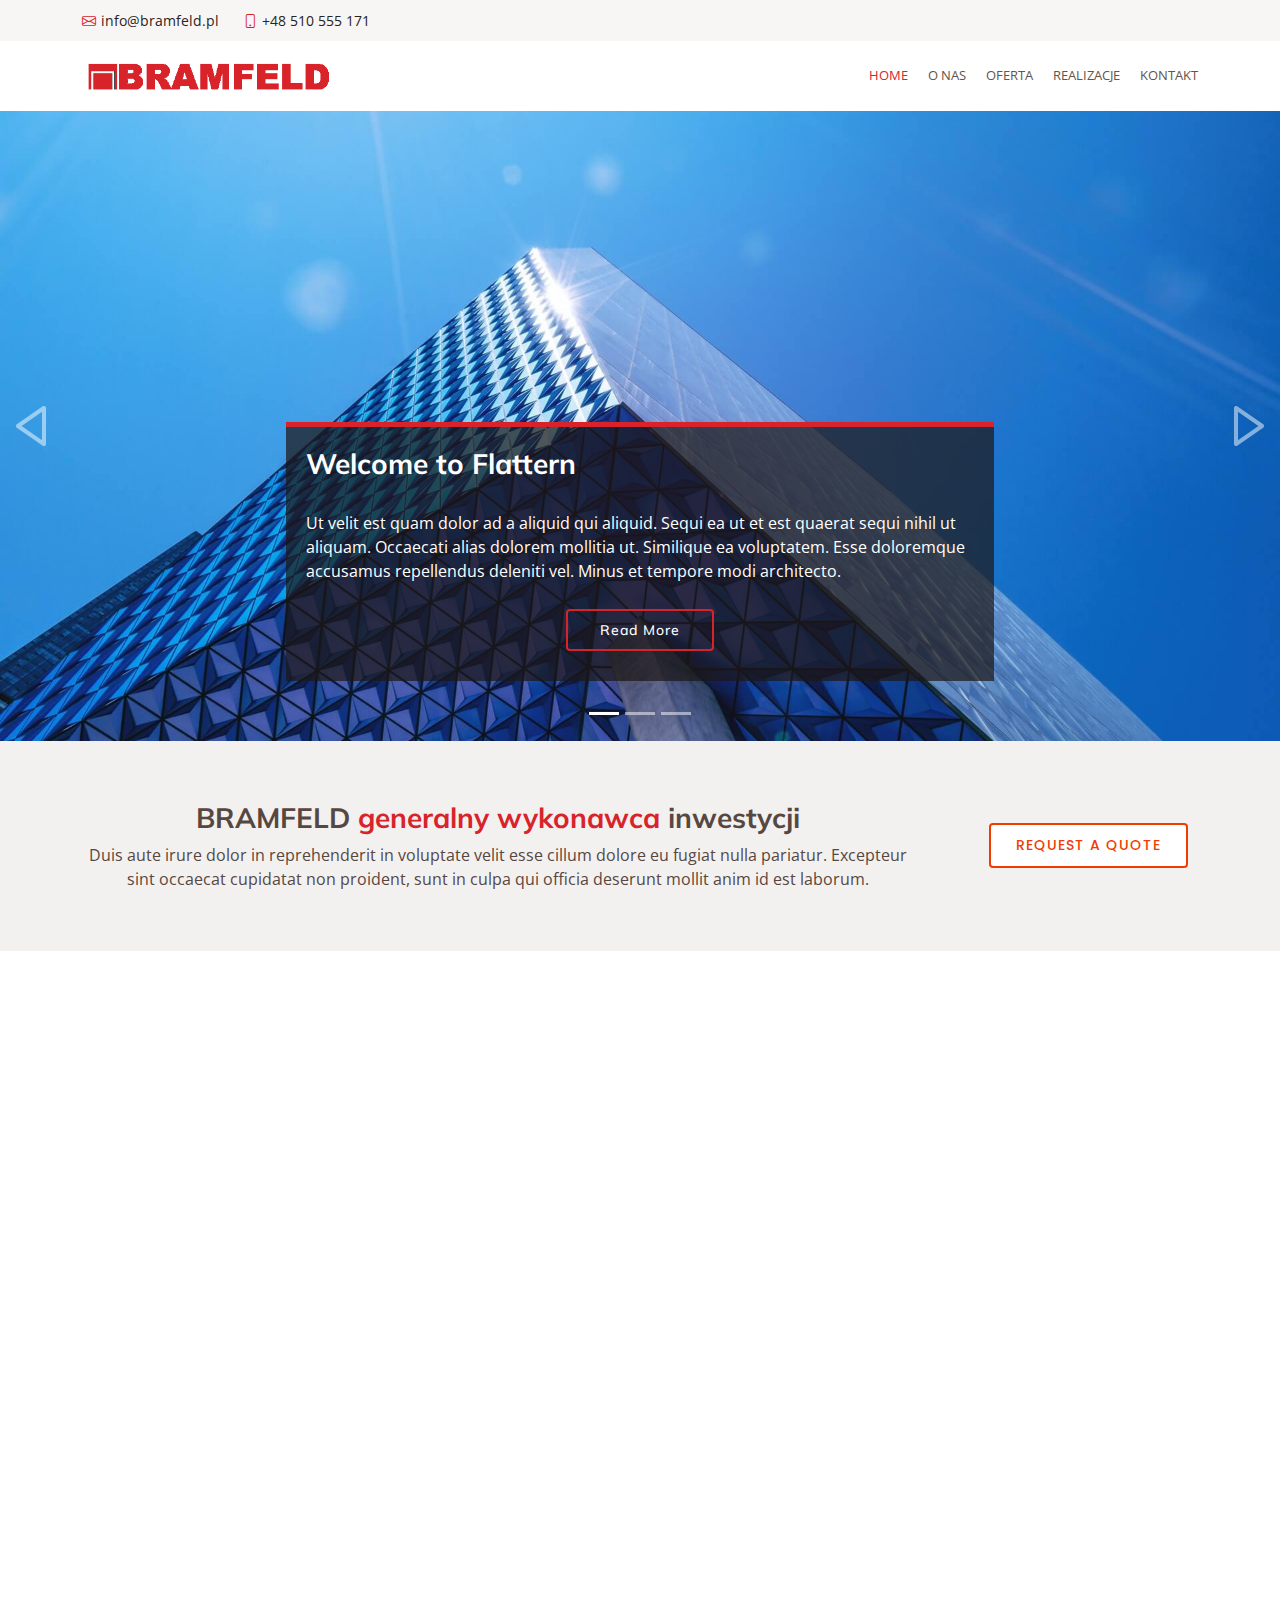
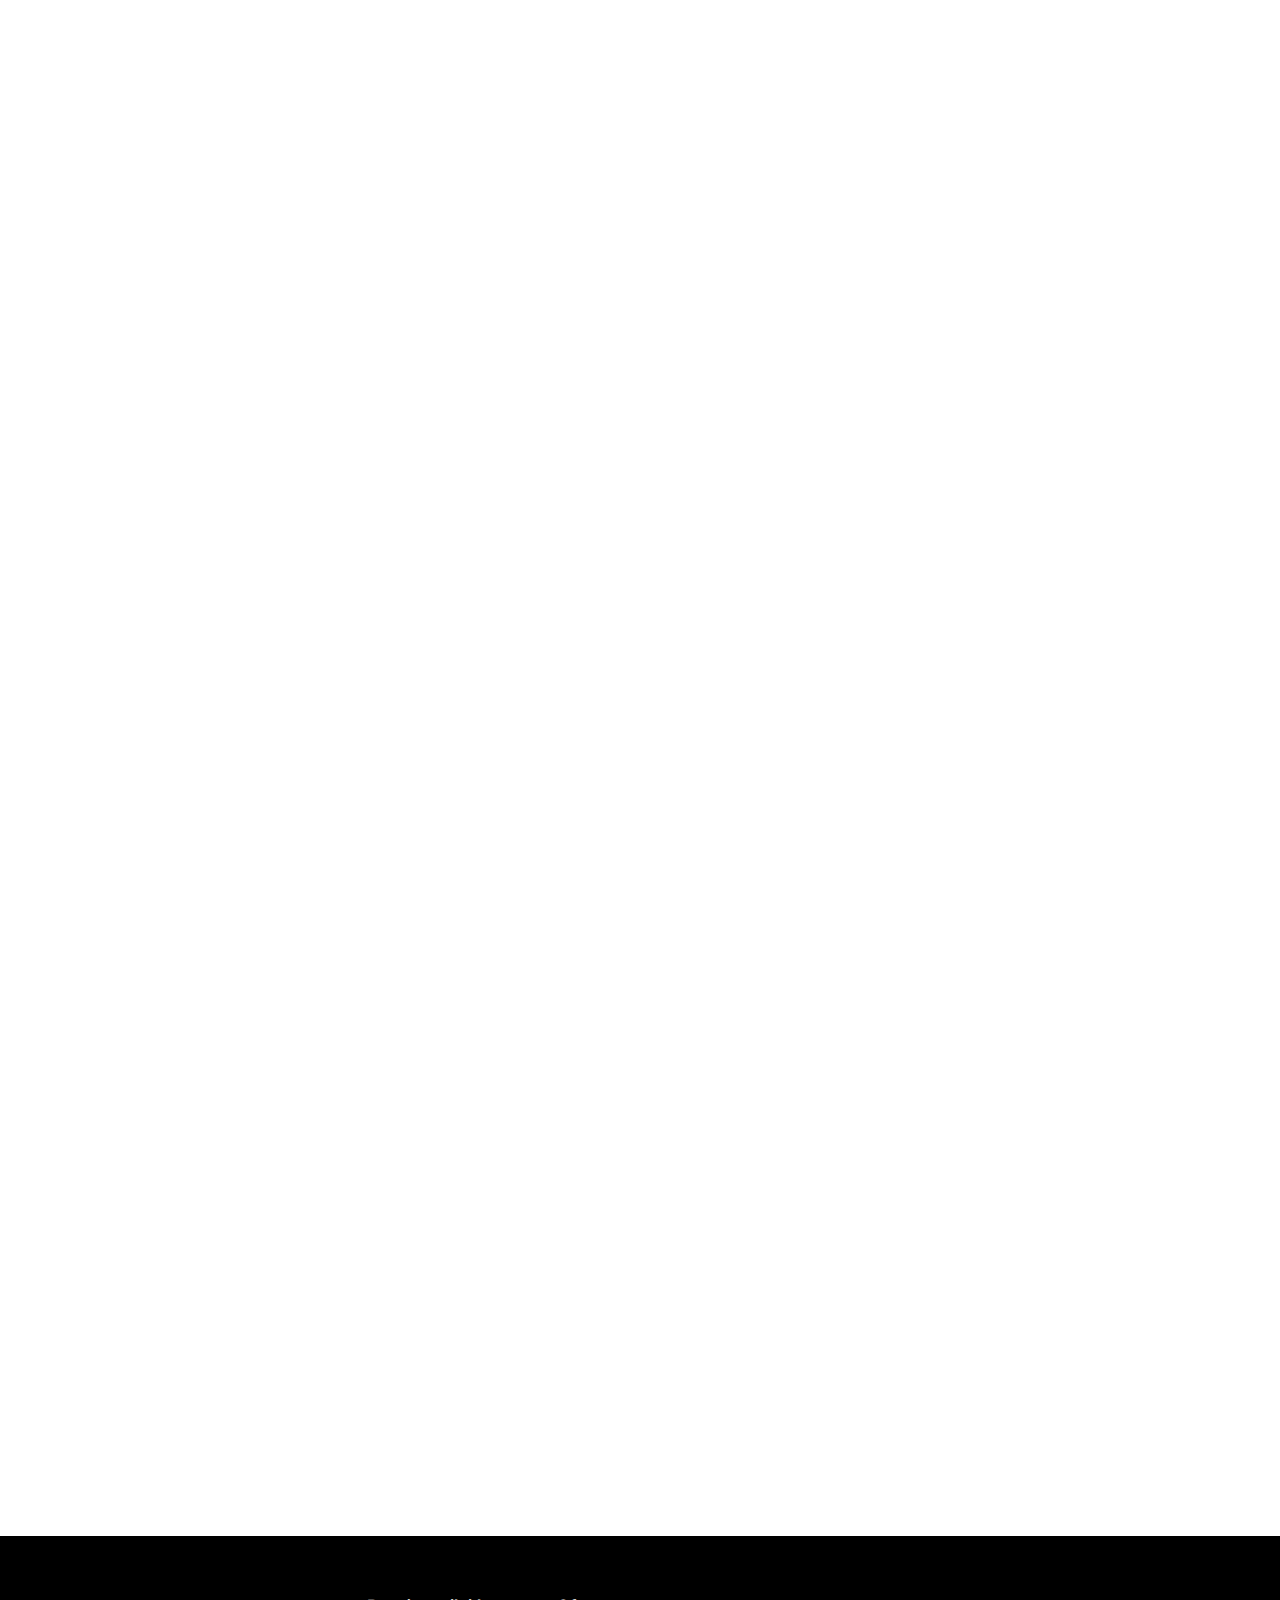
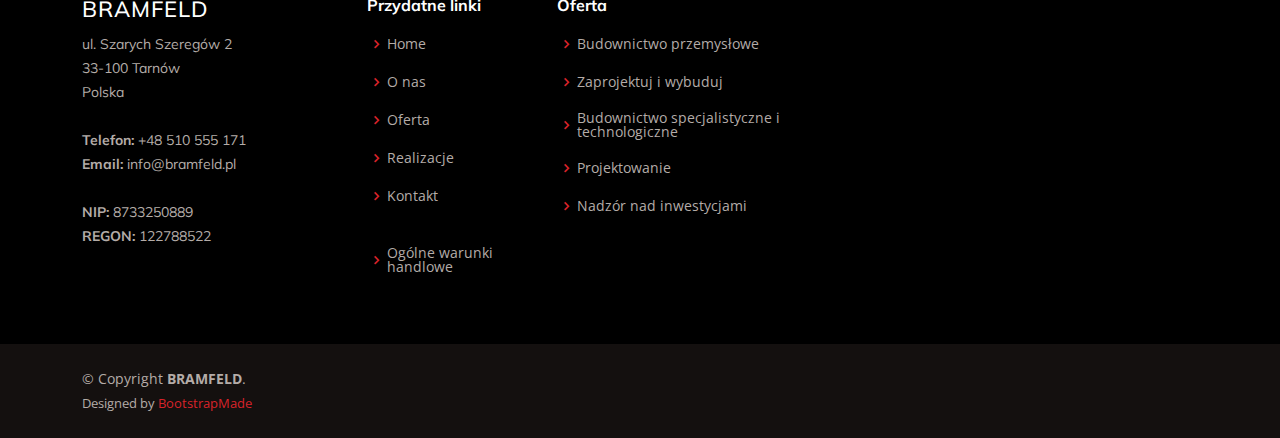
==== index.html @ d283fd49 "zmiana kon of onas" ====
<!DOCTYPE html>
<html lang="en">

<head>
  <meta charset="utf-8">
  <meta content="width=device-width, initial-scale=1.0" name="viewport">

  <title>BRAMFELD - Generalny wykonawca inwestycji</title>
  <meta content="" name="description">
  <meta content="" name="keywords">

  <!-- Favicons -->
  <link href="assets/img/favicon.png" rel="icon">
  <link href="assets/img/apple-touch-icon.png" rel="apple-touch-icon">

  <!-- Google Fonts -->
  <link href="https://fonts.googleapis.com/css?family=Open+Sans:300,300i,400,400i,600,600i,700,700i|Muli:300,300i,400,400i,500,500i,600,600i,700,700i|Poppins:300,300i,400,400i,500,500i,600,600i,700,700i" rel="stylesheet">

  <!-- Vendor CSS Files -->
  <link href="assets/vendor/animate.css/animate.min.css" rel="stylesheet">
  <link href="assets/vendor/aos/aos.css" rel="stylesheet">
  <link href="assets/vendor/bootstrap/css/bootstrap.min.css" rel="stylesheet">
  <link href="assets/vendor/bootstrap-icons/bootstrap-icons.css" rel="stylesheet">
  <link href="assets/vendor/boxicons/css/boxicons.min.css" rel="stylesheet">
  <link href="assets/vendor/glightbox/css/glightbox.min.css" rel="stylesheet">
  <link href="assets/vendor/swiper/swiper-bundle.min.css" rel="stylesheet">

  <!-- Template Main CSS File -->
  <link href="assets/css/style.css" rel="stylesheet">

  <!-- =======================================================
  * Template Name: Flattern - v4.7.0
  * Template URL: https://bootstrapmade.com/flattern-multipurpose-bootstrap-template/
  * Author: BootstrapMade.com
  * License: https://bootstrapmade.com/license/
  ======================================================== -->
</head>

<body>

  <!-- ======= Top Bar ======= -->
  <section id="topbar" class="d-flex align-items-center">
    <div class="container d-flex justify-content-center justify-content-md-between">
      <div class="contact-info d-flex align-items-center">
        <i class="bi bi-envelope d-flex align-items-center"><a href="mailto:info@bramfeld.pl">info@bramfeld.pl</a></i>
        <i class="bi bi-phone d-flex align-items-center ms-4"><span>+48 510 555 171</span></i>
      </div>
      <!--<div class="social-links d-none d-md-flex align-items-center">
        <a href="#" class="twitter"><i class="bi bi-twitter"></i></a>
        <a href="#" class="facebook"><i class="bi bi-facebook"></i></a>
        <a href="#" class="instagram"><i class="bi bi-instagram"></i></a>
        <a href="#" class="linkedin"><i class="bi bi-linkedin"></i></i></a>
      </div>-->
    </div>
  </section>

  <!-- ======= Header ======= -->
  <header id="header" class="d-flex align-items-center">
    <div class="container d-flex justify-content-between">

      <div class="logo">
        <!--<h1 class="text-light"><a href="index.html">Bramfeld</a></h1>-->
        <!-- Uncomment below if you prefer to use an image logo -->
        <a href="index.html"><img src="assets/img/bramfeld_logo_red.png" alt="" class="img-fluid"></a>
      </div>
      
<!--Start navbar-->
      <nav id="navbar" class="navbar">
        <ul>
          <li><a class="active" href="index.html">Home</a></li>
          <li><a href="about.html">O nas</a></li>
          <li><a href="services.html">Oferta</a></li>
          <li><a href="portfolio.html">Realizacje</a></li>
          <li><a href="contact.html">Kontakt</a></li>
        </ul>
        <i class="bi bi-list mobile-nav-toggle"></i>
      </nav><!-- .navbar -->

    </div>
  </header><!-- End Header -->

  <!-- ======= Hero Section ======= -->
  <section id="hero">
    <div id="heroCarousel" data-bs-interval="5000" class="carousel slide carousel-fade" data-bs-ride="carousel">

      <div class="carousel-inner" role="listbox">

        <!-- Slide 1 -->
        <div class="carousel-item active" style="background-image: url(assets/img/slide/slide-1.jpg);">
          <div class="carousel-container">
            <div class="carousel-content animate__animated animate__fadeInUp">
              <h2>Welcome to <span>Flattern</span></h2>
              <p>Ut velit est quam dolor ad a aliquid qui aliquid. Sequi ea ut et est quaerat sequi nihil ut aliquam. Occaecati alias dolorem mollitia ut. Similique ea voluptatem. Esse doloremque accusamus repellendus deleniti vel. Minus et tempore modi architecto.</p>
              <div class="text-center"><a href="" class="btn-get-started">Read More</a></div>
            </div>
          </div>
        </div>

        <!-- Slide 2 -->
        <div class="carousel-item" style="background-image: url(assets/img/slide/slide-2.jpg);">
          <div class="carousel-container">
            <div class="carousel-content animate__animated animate__fadeInUp">
              <h2>Lorem Ipsum Dolor</h2>
              <p>Ut velit est quam dolor ad a aliquid qui aliquid. Sequi ea ut et est quaerat sequi nihil ut aliquam. Occaecati alias dolorem mollitia ut. Similique ea voluptatem. Esse doloremque accusamus repellendus deleniti vel. Minus et tempore modi architecto.</p>
              <div class="text-center"><a href="" class="btn-get-started">Read More</a></div>
            </div>
          </div>
        </div>

        <!-- Slide 3 -->
        <div class="carousel-item" style="background-image: url(assets/img/slide/slide-3.jpg);">
          <div class="carousel-container">
            <div class="carousel-content animate__animated animate__fadeInUp">
              <h2>Sequi ea ut et est quaerat</h2>
              <p>Ut velit est quam dolor ad a aliquid qui aliquid. Sequi ea ut et est quaerat sequi nihil ut aliquam. Occaecati alias dolorem mollitia ut. Similique ea voluptatem. Esse doloremque accusamus repellendus deleniti vel. Minus et tempore modi architecto.</p>
              <div class="text-center"><a href="" class="btn-get-started">Read More</a></div>
            </div>
          </div>
        </div>

      </div>

      <a class="carousel-control-prev" href="#heroCarousel" role="button" data-bs-slide="prev">
        <span class="carousel-control-prev-icon bx bx-left-arrow" aria-hidden="true"></span>
      </a>

      <a class="carousel-control-next" href="#heroCarousel" role="button" data-bs-slide="next">
        <span class="carousel-control-next-icon bx bx-right-arrow" aria-hidden="true"></span>
      </a>

      <ol class="carousel-indicators" id="hero-carousel-indicators"></ol>

    </div>
  </section><!-- End Hero -->

  <main id="main">

    <!-- ======= Cta Section ======= -->
    <section id="cta" class="cta">
      <div class="container">

        <div class="row">
          <div class="col-lg-9 text-center text-lg-left">
            <h3>BRAMFELD <span>generalny wykonawca</span> inwestycji</h3>
            <p> Duis aute irure dolor in reprehenderit in voluptate velit esse cillum dolore eu fugiat nulla pariatur. Excepteur sint occaecat cupidatat non proident, sunt in culpa qui officia deserunt mollit anim id est laborum.</p>
          </div>
          <div class="col-lg-3 cta-btn-container text-center">
            <a class="cta-btn align-middle" href="#">Request a quote</a>
          </div>
        </div>

      </div>
    </section><!-- End Cta Section -->

    <!-- ======= Services Section ======= -->
    <section id="services" class="services">
      <div class="container">

        <div class="row">
          <div class="col-lg-4 col-md-6">
            <div class="icon-box" data-aos="fade-up">
              <div class="icon"><i class="bi bi-briefcase"></i></div>
              <h4 class="title"><a href="">Budownictwo przemysłowe</a></h4>
              <p class="description">Voluptatum deleniti atque corrupti quos dolores et quas molestias excepturi sint occaecati cupiditate non provident</p>
            </div>
          </div>
          <div class="col-lg-4 col-md-6">
            <div class="icon-box" data-aos="fade-up" data-aos-delay="100">
              <div class="icon"><i class="bi bi-card-checklist"></i></div>
              <h4 class="title"><a href="">Zaprojektuj i wybuduj</a></h4>
              <p class="description">Minim veniam, quis nostrud exercitation ullamco laboris nisi ut aliquip ex ea commodo consequat tarad limino ata</p>
            </div>
          </div>
          <div class="col-lg-4 col-md-6">
            <div class="icon-box" data-aos="fade-up" data-aos-delay="200">
              <div class="icon"><i class="bi bi-bar-chart"></i></div>
              <h4 class="title"><a href="">Budownictwo specjalistyczne</a></h4>
              <p class="description">Duis aute irure dolor in reprehenderit in voluptate velit esse cillum dolore eu fugiat nulla pariatur</p>
            </div>
          </div>
          <div class="col-lg-4 col-md-6">
            <div class="icon-box" data-aos="fade-up" data-aos-delay="200">
              <div class="icon"><i class="bi bi-binoculars"></i></div>
              <h4 class="title"><a href=""></a>Budownicto technologiczne</h4>
              <p class="description">Excepteur sint occaecat cupidatat non proident, sunt in culpa qui officia deserunt mollit anim id est laborum</p>
            </div>
          </div>
          <div class="col-lg-4 col-md-6">
            <div class="icon-box" data-aos="fade-up" data-aos-delay="300">
              <div class="icon"><i class="bi bi-brightness-high"></i></div>
              <h4 class="title"><a href="">Nadzór nad inwestycjami</a></h4>
              <p class="description">At vero eos et accusamus et iusto odio dignissimos ducimus qui blanditiis praesentium voluptatum deleniti atque</p>
            </div>
          </div>
          <div class="col-lg-4 col-md-6">
            <div class="icon-box" data-aos="fade-up" data-aos-delay="400">
              <div class="icon"><i class="bi bi-calendar4-week"></i></div>
              <h4 class="title"><a href="">Projektowanie</a></h4>
              <p class="description">Et harum quidem rerum facilis est et expedita distinctio. Nam libero tempore, cum soluta nobis est eligendi</p>
            </div>
          </div>
        </div>

      </div>
    </section><!-- End Services Section -->

    <!-- ======= Portfolio Section ======= -->
    <section id="portfolio" class="portfolio">
      <div class="container">

        <div class="row" data-aos="fade-up">
          <div class="col-lg-12 d-flex justify-content-center">
            <ul id="portfolio-flters">
              <li data-filter="*" class="filter-active">All</li>
              <li data-filter=".filter-app">App</li>
              <li data-filter=".filter-card">Card</li>
              <li data-filter=".filter-web">Web</li>
            </ul>
          </div>
        </div>

        <div class="row portfolio-container" data-aos="fade-up">

          <div class="col-lg-4 col-md-6 portfolio-item filter-app">
            <img src="assets/img/portfolio/portfolio-1.jpg" class="img-fluid" alt="">
            <div class="portfolio-info">
              <h4>App 1</h4>
              <p>App</p>
              <a href="assets/img/portfolio/portfolio-1.jpg" data-gallery="portfolioGallery" class="portfolio-lightbox preview-link" title="App 1"><i class="bx bx-plus"></i></a>
              <a href="portfolio-details.html" class="details-link" title="More Details"><i class="bx bx-link"></i></a>
            </div>
          </div>

          <div class="col-lg-4 col-md-6 portfolio-item filter-web">
            <img src="assets/img/portfolio/portfolio-2.jpg" class="img-fluid" alt="">
            <div class="portfolio-info">
              <h4>Web 3</h4>
              <p>Web</p>
              <a href="assets/img/portfolio/portfolio-2.jpg" data-gallery="portfolioGallery" class="portfolio-lightbox preview-link" title="Web 3"><i class="bx bx-plus"></i></a>
              <a href="portfolio-details.html" class="details-link" title="More Details"><i class="bx bx-link"></i></a>
            </div>
          </div>

          <div class="col-lg-4 col-md-6 portfolio-item filter-app">
            <img src="assets/img/portfolio/portfolio-3.jpg" class="img-fluid" alt="">
            <div class="portfolio-info">
              <h4>App 2</h4>
              <p>App</p>
              <a href="assets/img/portfolio/portfolio-3.jpg" data-gallery="portfolioGallery" class="portfolio-lightbox preview-link" title="App 2"><i class="bx bx-plus"></i></a>
              <a href="portfolio-details.html" class="details-link" title="More Details"><i class="bx bx-link"></i></a>
            </div>
          </div>

          <div class="col-lg-4 col-md-6 portfolio-item filter-card">
            <img src="assets/img/portfolio/portfolio-4.jpg" class="img-fluid" alt="">
            <div class="portfolio-info">
              <h4>Card 2</h4>
              <p>Card</p>
              <a href="assets/img/portfolio/portfolio-4.jpg" data-gallery="portfolioGallery" class="portfolio-lightbox preview-link" title="Card 2"><i class="bx bx-plus"></i></a>
              <a href="portfolio-details.html" class="details-link" title="More Details"><i class="bx bx-link"></i></a>
            </div>
          </div>

          <div class="col-lg-4 col-md-6 portfolio-item filter-web">
            <img src="assets/img/portfolio/portfolio-5.jpg" class="img-fluid" alt="">
            <div class="portfolio-info">
              <h4>Web 2</h4>
              <p>Web</p>
              <a href="assets/img/portfolio/portfolio-5.jpg" data-gallery="portfolioGallery" class="portfolio-lightbox preview-link" title="Web 2"><i class="bx bx-plus"></i></a>
              <a href="portfolio-details.html" class="details-link" title="More Details"><i class="bx bx-link"></i></a>
            </div>
          </div>

          <div class="col-lg-4 col-md-6 portfolio-item filter-app">
            <img src="assets/img/portfolio/portfolio-6.jpg" class="img-fluid" alt="">
            <div class="portfolio-info">
              <h4>App 3</h4>
              <p>App</p>
              <a href="assets/img/portfolio/portfolio-6.jpg" data-gallery="portfolioGallery" class="portfolio-lightbox preview-link" title="App 3"><i class="bx bx-plus"></i></a>
              <a href="portfolio-details.html" class="details-link" title="More Details"><i class="bx bx-link"></i></a>
            </div>
          </div>

          <div class="col-lg-4 col-md-6 portfolio-item filter-card">
            <img src="assets/img/portfolio/portfolio-7.jpg" class="img-fluid" alt="">
            <div class="portfolio-info">
              <h4>Card 1</h4>
              <p>Card</p>
              <a href="assets/img/portfolio/portfolio-7.jpg" data-gallery="portfolioGallery" class="portfolio-lightbox preview-link" title="Card 1"><i class="bx bx-plus"></i></a>
              <a href="portfolio-details.html" class="details-link" title="More Details"><i class="bx bx-link"></i></a>
            </div>
          </div>

          <div class="col-lg-4 col-md-6 portfolio-item filter-card">
            <img src="assets/img/portfolio/portfolio-8.jpg" class="img-fluid" alt="">
            <div class="portfolio-info">
              <h4>Card 3</h4>
              <p>Card</p>
              <a href="assets/img/portfolio/portfolio-8.jpg" data-gallery="portfolioGallery" class="portfolio-lightbox preview-link" title="Card 3"><i class="bx bx-plus"></i></a>
              <a href="portfolio-details.html" class="details-link" title="More Details"><i class="bx bx-link"></i></a>
            </div>
          </div>

          <div class="col-lg-4 col-md-6 portfolio-item filter-web">
            <img src="assets/img/portfolio/portfolio-9.jpg" class="img-fluid" alt="">
            <div class="portfolio-info">
              <h4>Web 3</h4>
              <p>Web</p>
              <a href="assets/img/portfolio/portfolio-9.jpg" data-gallery="portfolioGallery" class="portfolio-lightbox preview-link" title="Web 3"><i class="bx bx-plus"></i></a>
              <a href="portfolio-details.html" class="details-link" title="More Details"><i class="bx bx-link"></i></a>
            </div>
          </div>

        </div>

      </div>
    </section><!-- End Portfolio Section -->

    <!-- ======= Our Clients Section ======= -->
    <section id="clients" class="clients">
      <div class="container">

        <div class="section-title" data-aos="fade-up">
          <h2>Nasi <strong>Klienci</strong></h2>
          <p>Zrealizowaliśmy inwestycje dla wielu Klientów. Zdajemy sobie sprawę, że każda branża wymaga indywidualnego spojrzenia na projekt, dlatego nasze doświadczenie przekuwamy w sukces inwestycji.</p>
        </div>

        <div class="row no-gutters clients-wrap clearfix" data-aos="fade-up">

          <div class="col-lg-3 col-md-4 col-xs-6">
            <div class="client-logo">
              <img src="assets/img/clients/client-1.png" class="img-fluid" alt="">
            </div>
          </div>

          <div class="col-lg-3 col-md-4 col-xs-6">
            <div class="client-logo">
              <img src="assets/img/clients/client-2.png" class="img-fluid" alt="">
            </div>
          </div>

          <div class="col-lg-3 col-md-4 col-xs-6">
            <div class="client-logo">
              <img src="assets/img/clients/client-3.png" class="img-fluid" alt="">
            </div>
          </div>

          <div class="col-lg-3 col-md-4 col-xs-6">
            <div class="client-logo">
              <img src="assets/img/clients/client-4.png" class="img-fluid" alt="">
            </div>
          </div>

          <div class="col-lg-3 col-md-4 col-xs-6">
            <div class="client-logo">
              <img src="assets/img/clients/client-5.png" class="img-fluid" alt="">
            </div>
          </div>

          <div class="col-lg-3 col-md-4 col-xs-6">
            <div class="client-logo">
              <img src="assets/img/clients/client-6.png" class="img-fluid" alt="">
            </div>
          </div>

          <div class="col-lg-3 col-md-4 col-xs-6">
            <div class="client-logo">
              <img src="assets/img/clients/client-7.png" class="img-fluid" alt="">
            </div>
          </div>

          <div class="col-lg-3 col-md-4 col-xs-6">
            <div class="client-logo">
              <img src="assets/img/clients/client-8.png" class="img-fluid" alt="">
            </div>
          </div>

        </div>

      </div>
    </section><!-- End Our Clients Section -->

  </main><!-- End #main -->

  <!-- ======= Footer ======= -->
  <footer id="footer">

    <div class="footer-top">
      <div class="container">
        <div class="row">

          <div class="col-lg-3 col-md-6 footer-contact">
            <h3>Bramfeld</h3>
            <p>
              ul. Szarych Szeregów 2 <br>
              33-100 Tarnów<br>
              Polska <br><br>
              <strong>Telefon:</strong> +48 510 555 171<br>
              <strong>Email:</strong> info@bramfeld.pl<br>
              <br>
              <strong>NIP:</strong> 8733250889<br>
              <strong>REGON:</strong> 122788522<br>
            </p>
          </div>

          <div class="col-lg-2 col-md-6 footer-links">
            <h4>Przydatne linki</h4>
            <ul>
              <li><i class="bx bx-chevron-right"></i> <a href="#">Home</a></li>
              <li><i class="bx bx-chevron-right"></i> <a href="#">O nas</a></li>
              <li><i class="bx bx-chevron-right"></i> <a href="#">Oferta</a></li>
              <li><i class="bx bx-chevron-right"></i> <a href="#">Realizacje</a></li>
              <li><i class="bx bx-chevron-right"></i> <a href="#">Kontakt</a></li>
              <br>
              <li><i class="bx bx-chevron-right"></i> <a href="#">Ogólne warunki handlowe</a></li>
            </ul>
          </div>

          <div class="col-lg-3 col-md-6 footer-links">
            <h4>Oferta</h4>
            <ul>
              <li><i class="bx bx-chevron-right"></i> <a href="#">Budownictwo przemysłowe</a></li>
              <li><i class="bx bx-chevron-right"></i> <a href="#">Zaprojektuj i wybuduj</a></li>
              <li><i class="bx bx-chevron-right"></i> <a href="#">Budownictwo specjalistyczne i technologiczne</a></li>
              <li><i class="bx bx-chevron-right"></i> <a href="#">Projektowanie</a></li>
              <li><i class="bx bx-chevron-right"></i> <a href="#">Nadzór nad inwestycjami</a></li>
            </ul>
          </div>

          <!--<div class="col-lg-4 col-md-6 footer-newsletter">
            <h4>Join Our Newsletter</h4>
            <p>Tamen quem nulla quae legam multos aute sint culpa legam noster magna</p>
            <form action="" method="post">
              <input type="email" name="email"><input type="submit" value="Subscribe">
            </form>
          </div>-->

        </div>
      </div>
    </div>

    <div class="container d-md-flex py-4">

      <div class="me-md-auto text-center text-md-start">
        <div class="copyright">
          &copy; Copyright <strong><span>BRAMFELD</span></strong>.</div>
        <div class="credits">
          <!-- All the links in the footer should remain intact. -->
          <!-- You can delete the links only if you purchased the pro version. -->
          <!-- Licensing information: https://bootstrapmade.com/license/ -->
          <!-- Purchase the pro version with working PHP/AJAX contact form: https://bootstrapmade.com/flattern-multipurpose-bootstrap-template/ -->
          Designed by <a href="https://bootstrapmade.com/">BootstrapMade</a>
        </div>
      </div>
      <!--<div class="social-links text-center text-md-right pt-3 pt-md-0">
        <a href="#" class="twitter"><i class="bx bxl-twitter"></i></a>
        <a href="#" class="facebook"><i class="bx bxl-facebook"></i></a>
        <a href="#" class="instagram"><i class="bx bxl-instagram"></i></a>
        <a href="#" class="google-plus"><i class="bx bxl-skype"></i></a>
        <a href="#" class="linkedin"><i class="bx bxl-linkedin"></i></a>
      </div>-->
    </div>
  </footer><!-- End Footer -->

  <a href="#" class="back-to-top d-flex align-items-center justify-content-center"><i class="bi bi-arrow-up-short"></i></a>

  <!-- Vendor JS Files -->
  <script src="assets/vendor/aos/aos.js"></script>
  <script src="assets/vendor/bootstrap/js/bootstrap.bundle.min.js"></script>
  <script src="assets/vendor/glightbox/js/glightbox.min.js"></script>
  <script src="assets/vendor/isotope-layout/isotope.pkgd.min.js"></script>
  <script src="assets/vendor/swiper/swiper-bundle.min.js"></script>
  <script src="assets/vendor/waypoints/noframework.waypoints.js"></script>
  <script src="assets/vendor/php-email-form/validate.js"></script>

  <!-- Template Main JS File -->
  <script src="assets/js/main.js"></script>

</body>

</html>
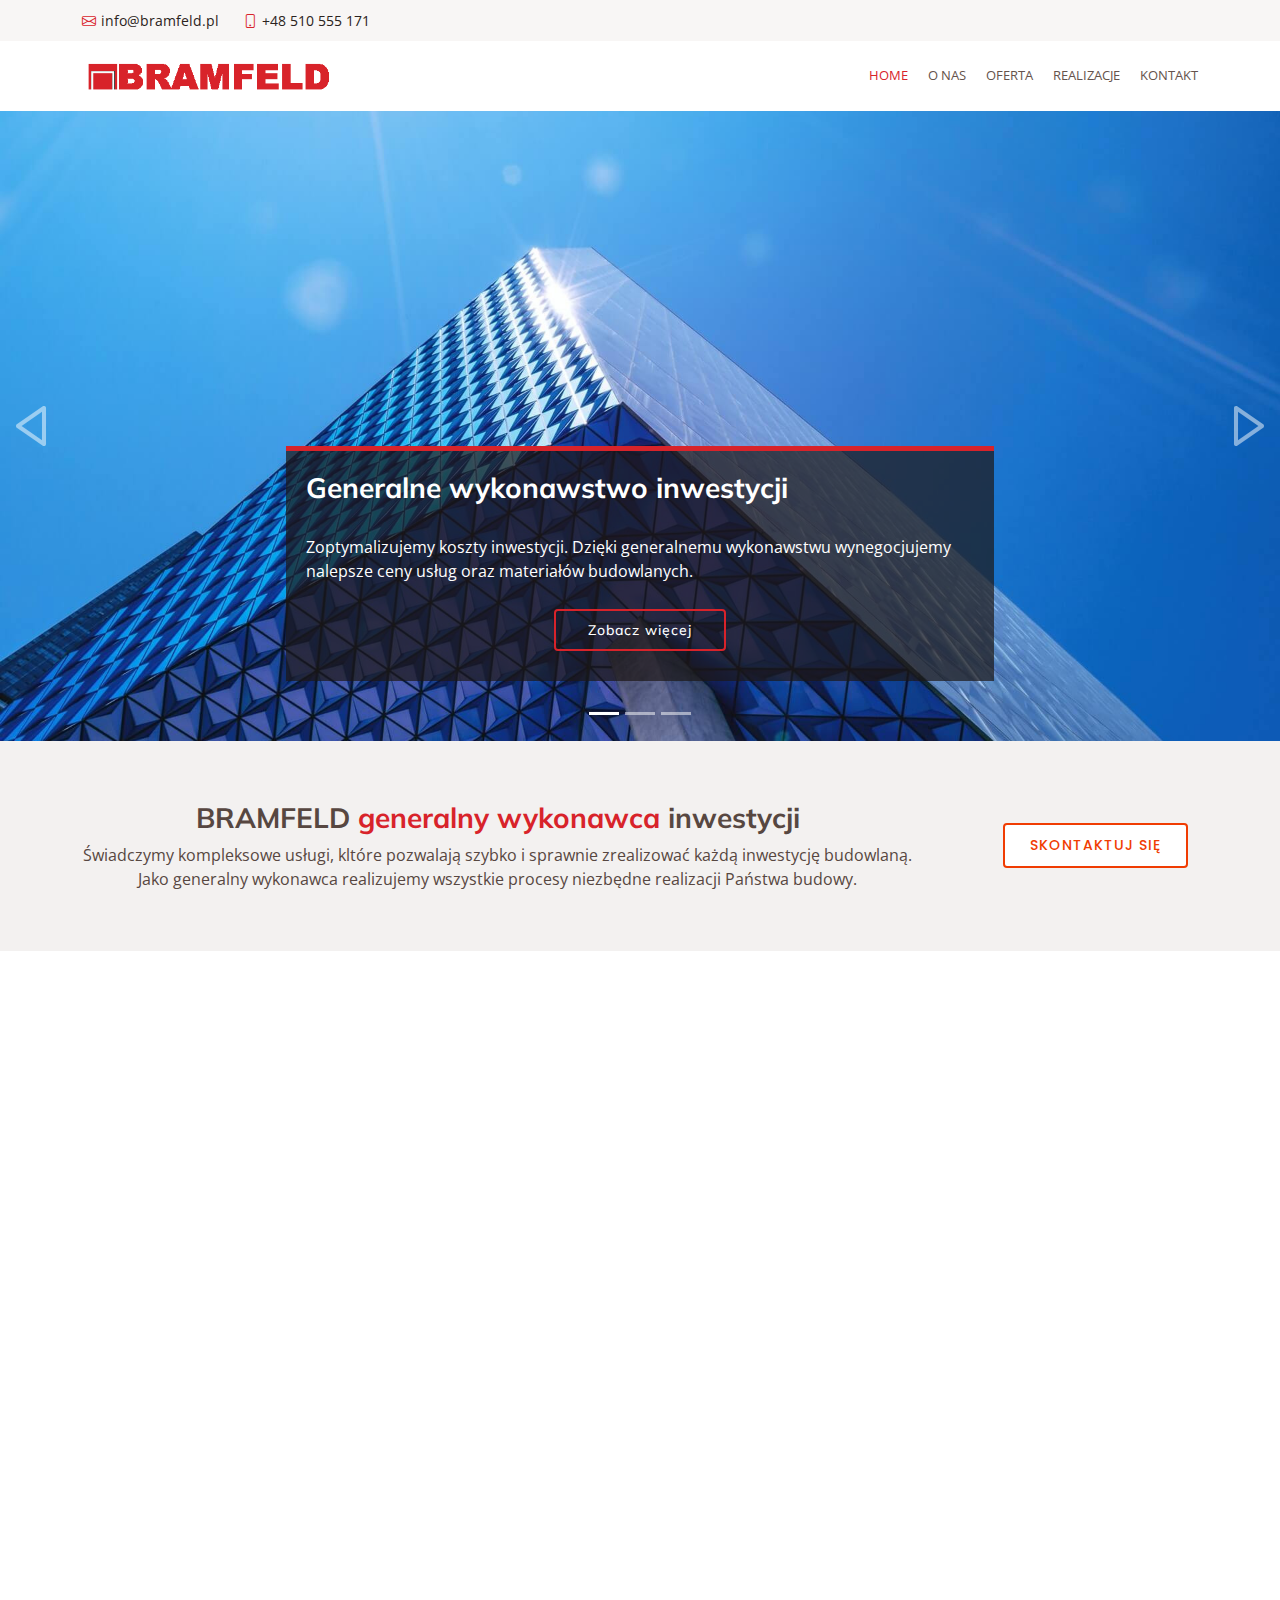
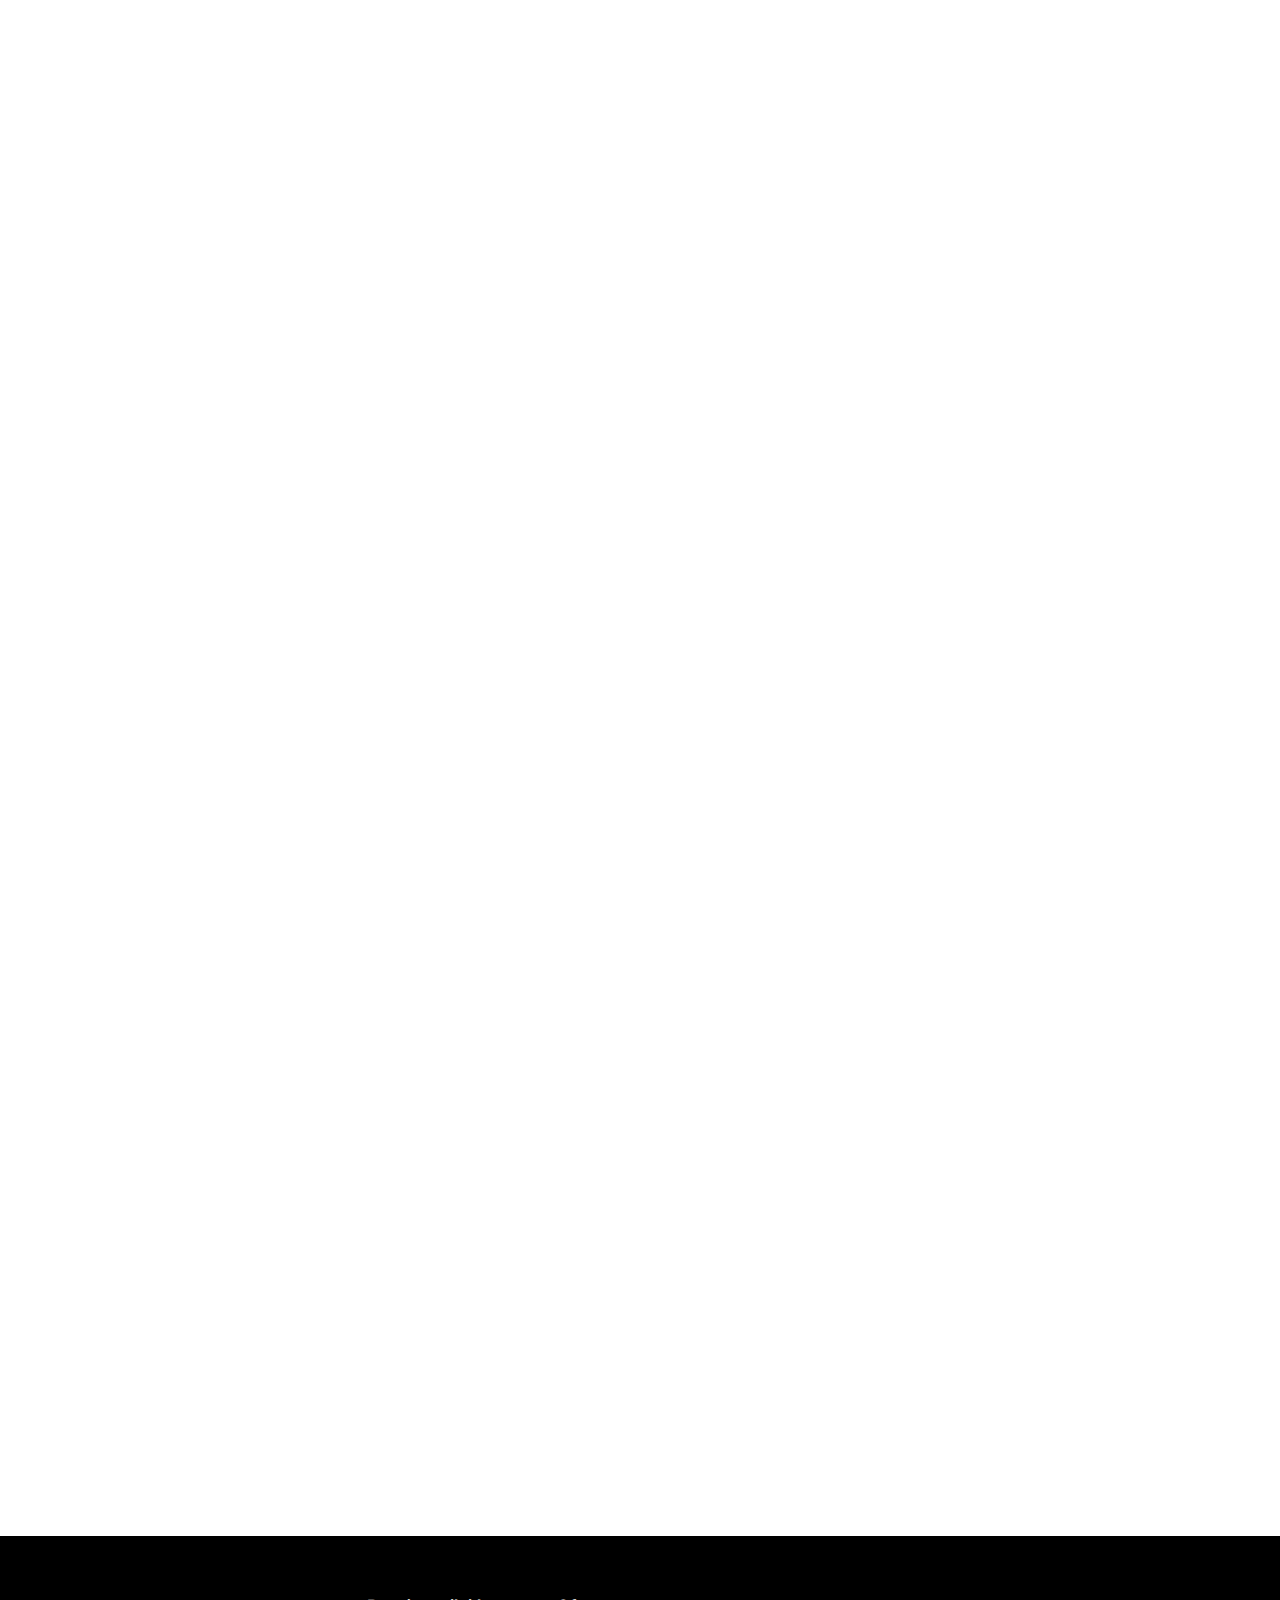
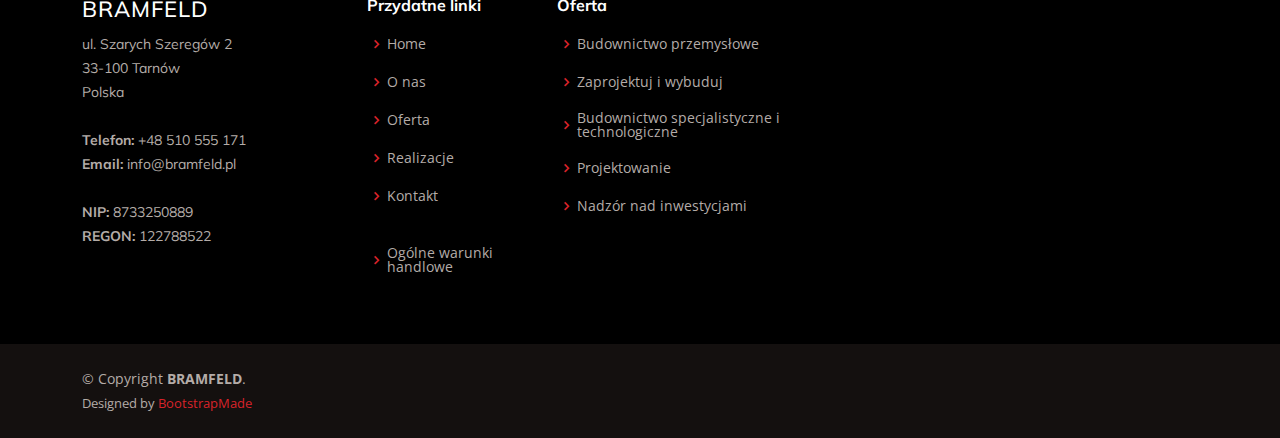
==== commit 7dbf0f89: "PoprawaIndexOfertaAbout" ====
--- a/index.html
+++ b/index.html
@@ -89,9 +89,9 @@
         <div class="carousel-item active" style="background-image: url(assets/img/slide/slide-1.jpg);">
           <div class="carousel-container">
             <div class="carousel-content animate__animated animate__fadeInUp">
-              <h2>Welcome to <span>Flattern</span></h2>
-              <p>Ut velit est quam dolor ad a aliquid qui aliquid. Sequi ea ut et est quaerat sequi nihil ut aliquam. Occaecati alias dolorem mollitia ut. Similique ea voluptatem. Esse doloremque accusamus repellendus deleniti vel. Minus et tempore modi architecto.</p>
-              <div class="text-center"><a href="" class="btn-get-started">Read More</a></div>
+              <h2>Generalne <span>wykonawstwo inwestycji</span></h2>
+              <p>Zoptymalizujemy koszty inwestycji. Dzięki generalnemu wykonawstwu wynegocjujemy nalepsze ceny usług oraz materiałów budowlanych.</p>
+              <div class="text-center"><a href="" class="btn-get-started">Zobacz więcej</a></div>
             </div>
           </div>
         </div>
@@ -100,9 +100,10 @@
         <div class="carousel-item" style="background-image: url(assets/img/slide/slide-2.jpg);">
           <div class="carousel-container">
             <div class="carousel-content animate__animated animate__fadeInUp">
-              <h2>Lorem Ipsum Dolor</h2>
-              <p>Ut velit est quam dolor ad a aliquid qui aliquid. Sequi ea ut et est quaerat sequi nihil ut aliquam. Occaecati alias dolorem mollitia ut. Similique ea voluptatem. Esse doloremque accusamus repellendus deleniti vel. Minus et tempore modi architecto.</p>
-              <div class="text-center"><a href="" class="btn-get-started">Read More</a></div>
+              <h2>Od projektu po realizację</h2>
+              <p>Jako generalny wykonawca obsługujemy budownictwo przemysłowe i kubaturowe. Naszą specjalnością jest projektowanie i budowa hal przemysłowych, budowa magazynów, budowa zakładów produkcyjnych i obiektów biurowych na potrzeby
+                przedsiębiorstw działających w różnych sektorach gospodarczych.</p>
+              <div class="text-center"><a href="" class="btn-get-started">Zobacz więcej</a></div>
             </div>
           </div>
         </div>
@@ -111,9 +112,9 @@
         <div class="carousel-item" style="background-image: url(assets/img/slide/slide-3.jpg);">
           <div class="carousel-container">
             <div class="carousel-content animate__animated animate__fadeInUp">
-              <h2>Sequi ea ut et est quaerat</h2>
-              <p>Ut velit est quam dolor ad a aliquid qui aliquid. Sequi ea ut et est quaerat sequi nihil ut aliquam. Occaecati alias dolorem mollitia ut. Similique ea voluptatem. Esse doloremque accusamus repellendus deleniti vel. Minus et tempore modi architecto.</p>
-              <div class="text-center"><a href="" class="btn-get-started">Read More</a></div>
+              <h2>Przygotujemy dla Ciebie indywidualną ofertę</h2>
+              <p>Zajmiemy się znalezieniem odpowiedniego projektu oraz wykonawcy. Nasi specjaliści przygotują ofertę dopasowaną do Twoich potrzeb. </p>
+              <div class="text-center"><a href="" class="btn-get-started">Zobacz więcej</a></div>
             </div>
           </div>
         </div>
@@ -142,10 +143,10 @@
         <div class="row">
           <div class="col-lg-9 text-center text-lg-left">
             <h3>BRAMFELD <span>generalny wykonawca</span> inwestycji</h3>
-            <p> Duis aute irure dolor in reprehenderit in voluptate velit esse cillum dolore eu fugiat nulla pariatur. Excepteur sint occaecat cupidatat non proident, sunt in culpa qui officia deserunt mollit anim id est laborum.</p>
+            <p> Świadczymy kompleksowe usługi, kltóre pozwalają szybko i sprawnie zrealizować każdą inwestycję budowlaną. Jako generalny wykonawca realizujemy wszystkie procesy niezbędne realizacji Państwa budowy.</p>
           </div>
           <div class="col-lg-3 cta-btn-container text-center">
-            <a class="cta-btn align-middle" href="#">Request a quote</a>
+            <a class="cta-btn align-middle" href="#">Skontaktuj się</a>
           </div>
         </div>
 
@@ -161,42 +162,43 @@
             <div class="icon-box" data-aos="fade-up">
               <div class="icon"><i class="bi bi-briefcase"></i></div>
               <h4 class="title"><a href="">Budownictwo przemysłowe</a></h4>
-              <p class="description">Voluptatum deleniti atque corrupti quos dolores et quas molestias excepturi sint occaecati cupiditate non provident</p>
+              <p class="description">Budownicto przemysłowe to przede wszystkim budowa obiektów produkcyjnych  i magazynowych, które wyposażamy w innowacyjne technologie produkcji oraz składowania.</p>
             </div>
           </div>
           <div class="col-lg-4 col-md-6">
             <div class="icon-box" data-aos="fade-up" data-aos-delay="100">
               <div class="icon"><i class="bi bi-card-checklist"></i></div>
               <h4 class="title"><a href="">Zaprojektuj i wybuduj</a></h4>
-              <p class="description">Minim veniam, quis nostrud exercitation ullamco laboris nisi ut aliquip ex ea commodo consequat tarad limino ata</p>
+              <p class="description">Zapewniamy kompleksową realizację inwestycji – począwszy od projektu poprzez uzyskanie stosownych pozwoleń, aż po budowę, wykończenie i wykonanie niezbędnych instalacji.</p>
             </div>
           </div>
           <div class="col-lg-4 col-md-6">
             <div class="icon-box" data-aos="fade-up" data-aos-delay="200">
               <div class="icon"><i class="bi bi-bar-chart"></i></div>
               <h4 class="title"><a href="">Budownictwo specjalistyczne</a></h4>
-              <p class="description">Duis aute irure dolor in reprehenderit in voluptate velit esse cillum dolore eu fugiat nulla pariatur</p>
+              <p class="description">Pomożemy w wyposażeniu realizowanych inwestycji w specjalistyczne instalacje technologiczne, linie produkcyjne oraz właściwe zabezpieczenia obiektów.</p>
             </div>
           </div>
           <div class="col-lg-4 col-md-6">
             <div class="icon-box" data-aos="fade-up" data-aos-delay="200">
               <div class="icon"><i class="bi bi-binoculars"></i></div>
               <h4 class="title"><a href=""></a>Budownicto technologiczne</h4>
-              <p class="description">Excepteur sint occaecat cupidatat non proident, sunt in culpa qui officia deserunt mollit anim id est laborum</p>
+              <p class="description">Dobierzemy odpowiednie wyposażenie dla realizowanych inwestycji, tak aby mogła realizowac założone cele produkcyjne i technologiczne.</p>
             </div>
           </div>
           <div class="col-lg-4 col-md-6">
             <div class="icon-box" data-aos="fade-up" data-aos-delay="300">
               <div class="icon"><i class="bi bi-brightness-high"></i></div>
               <h4 class="title"><a href="">Nadzór nad inwestycjami</a></h4>
-              <p class="description">At vero eos et accusamus et iusto odio dignissimos ducimus qui blanditiis praesentium voluptatum deleniti atque</p>
+              <p class="description">Nadzór inwestorski obejmuje najważniejsze elementy procesu budowlanego. Wymaga koordynacji specjalistów różnych branż.</p>
             </div>
           </div>
           <div class="col-lg-4 col-md-6">
             <div class="icon-box" data-aos="fade-up" data-aos-delay="400">
               <div class="icon"><i class="bi bi-calendar4-week"></i></div>
               <h4 class="title"><a href="">Projektowanie</a></h4>
-              <p class="description">Et harum quidem rerum facilis est et expedita distinctio. Nam libero tempore, cum soluta nobis est eligendi</p>
+              <p class="description">Pomożemy wyszukać i zrealizowac projekty od fazy koncepcji, przez projekty budowlane
+                i wykonawcze, po projekty warsztatowe ściśle dostosowane do wymagań klientów.</p>
             </div>
           </div>
         </div>
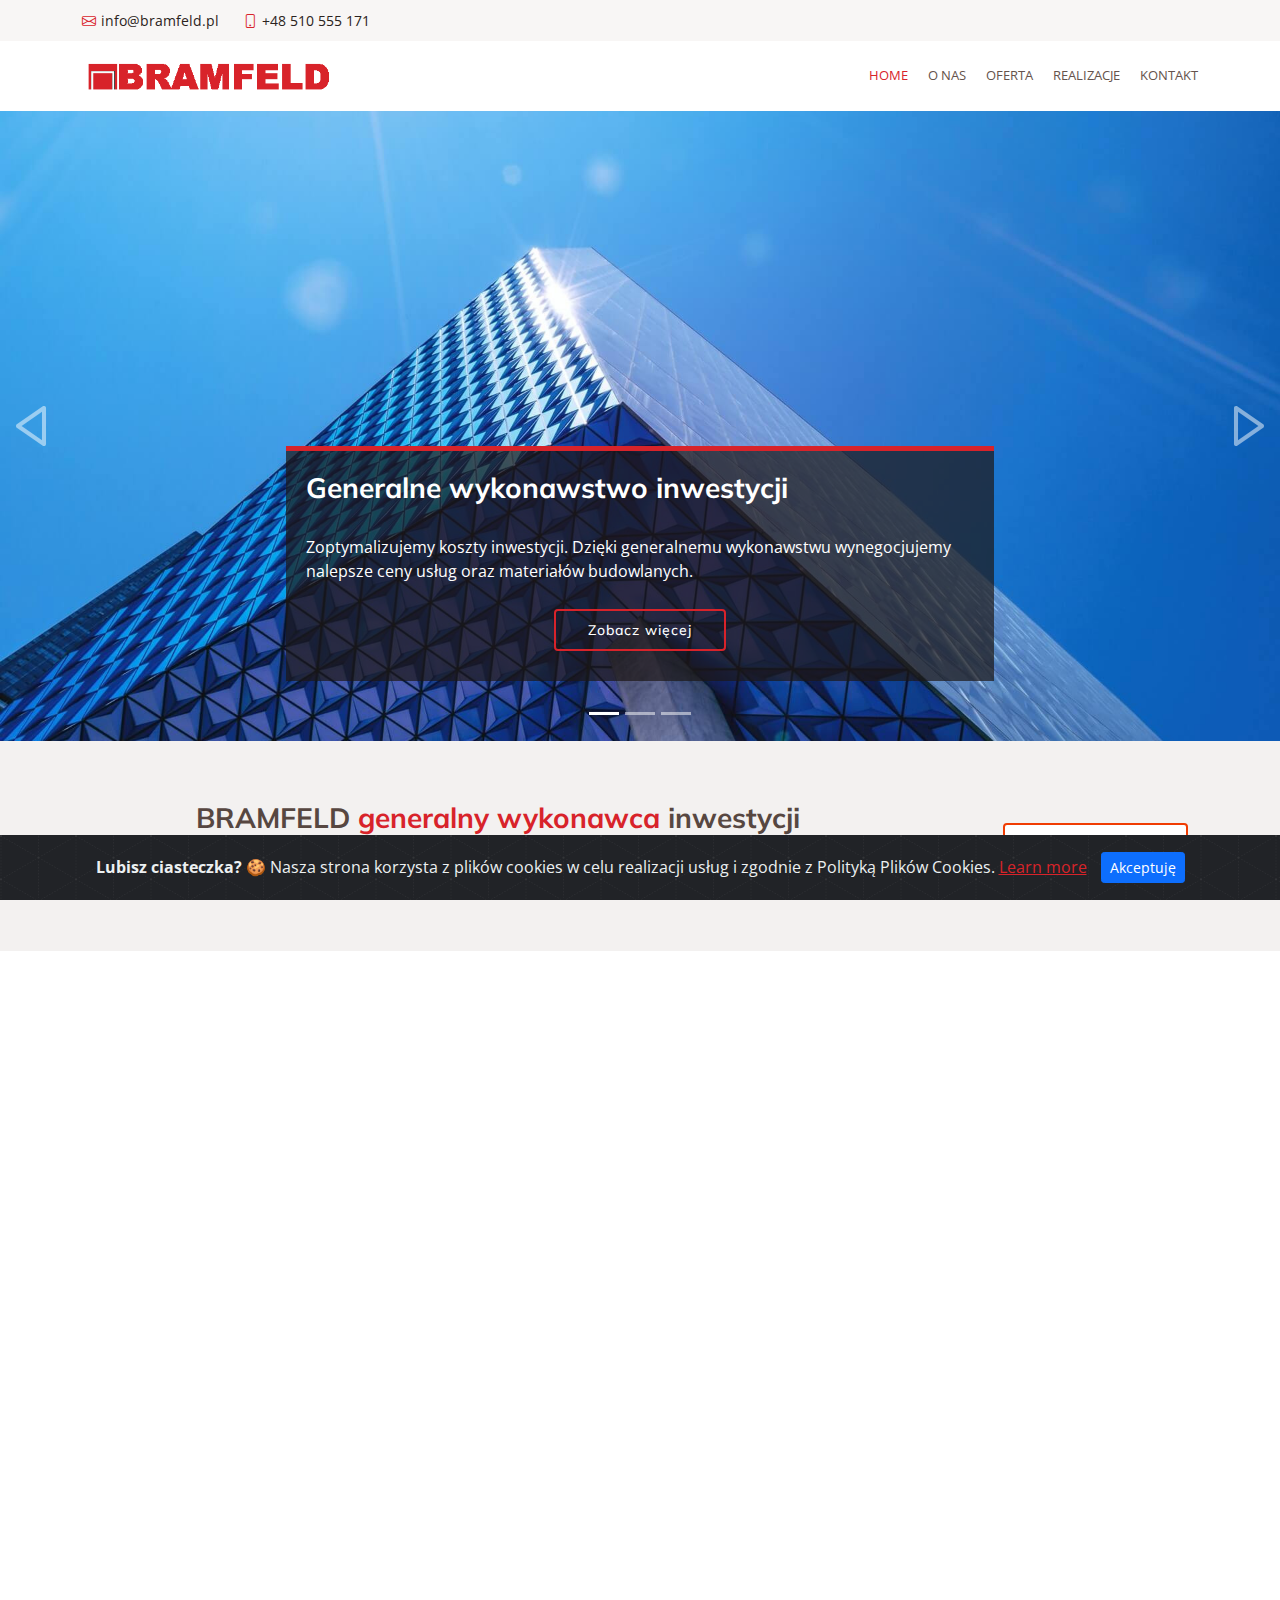
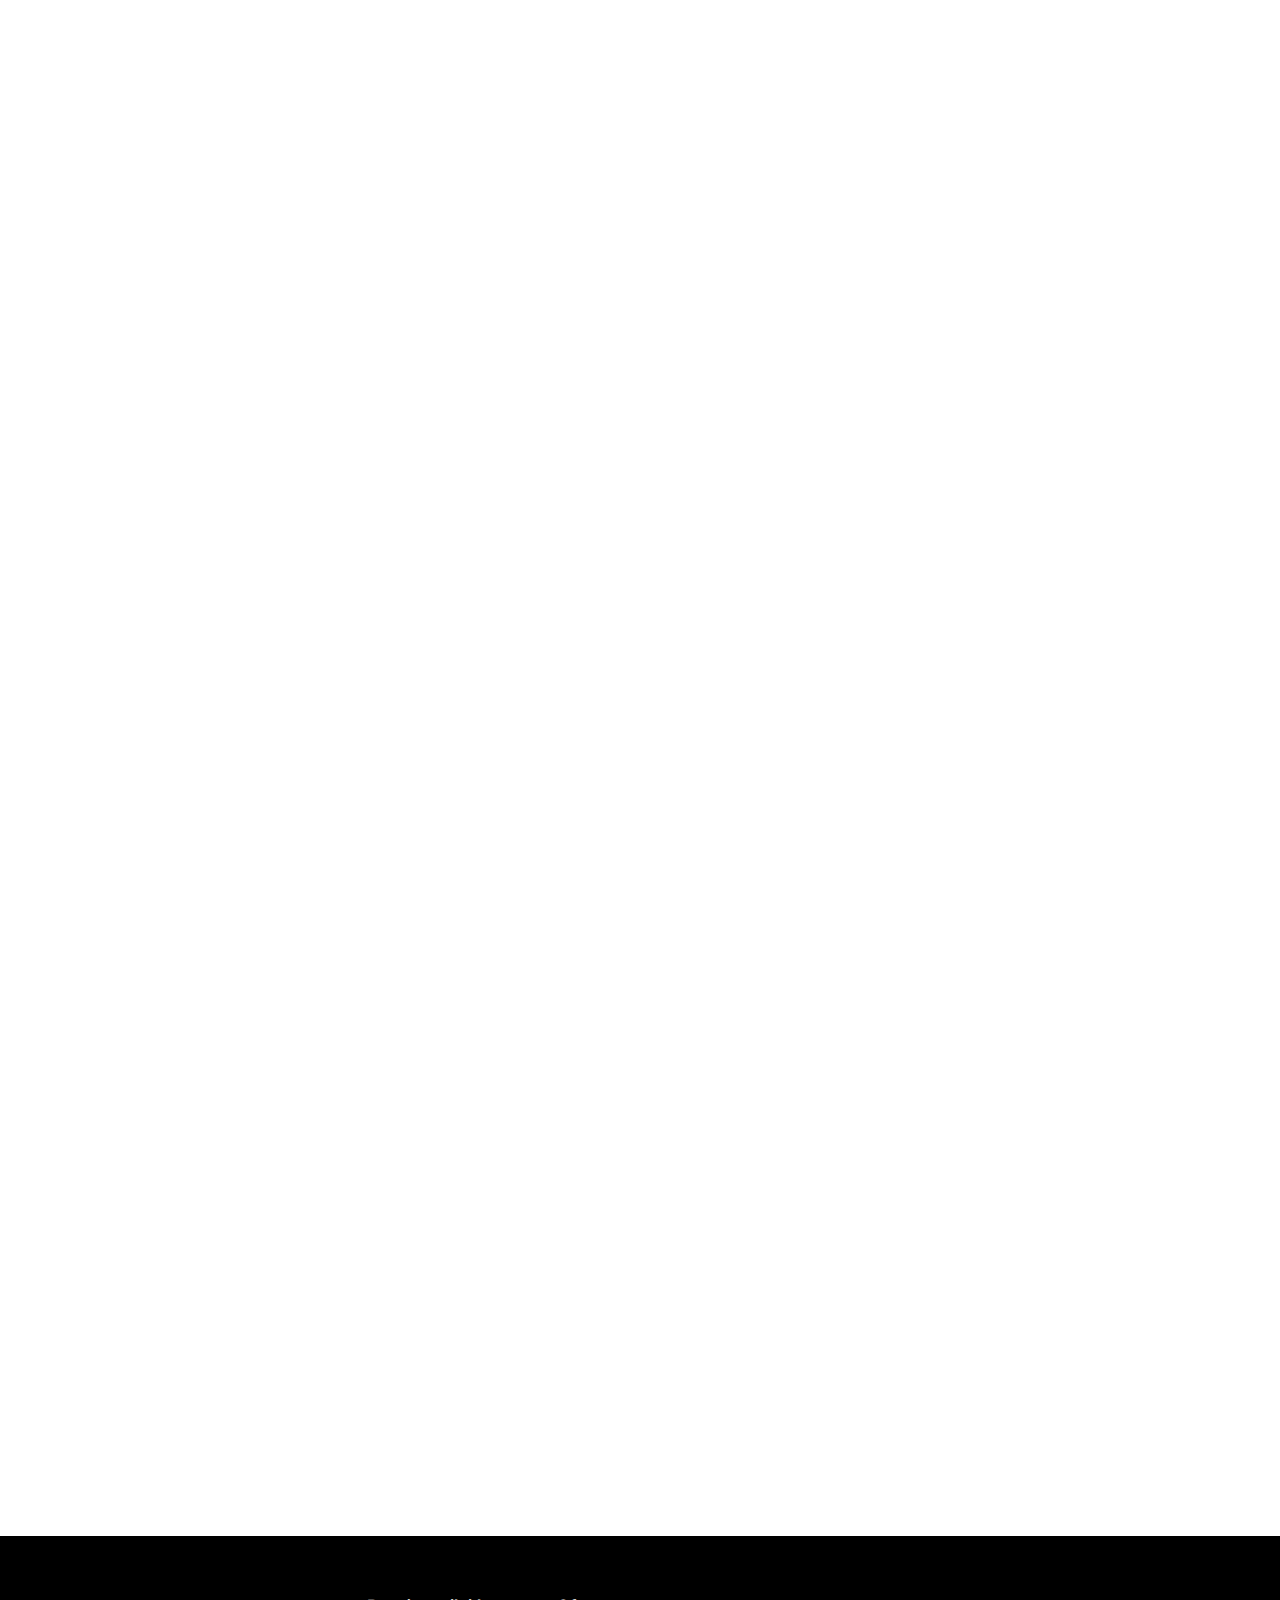
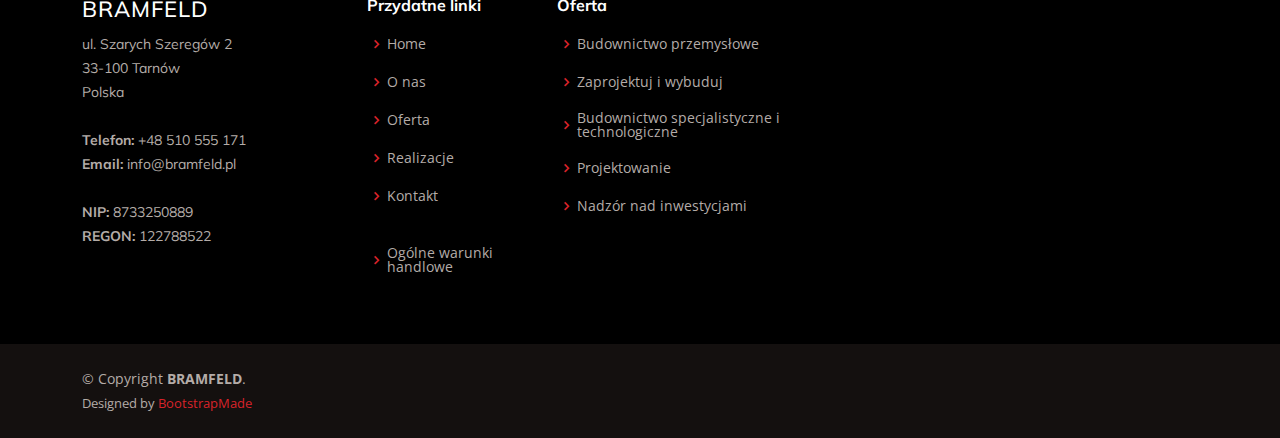
==== commit ec58fb25: "dodanie cookies" ====
--- a/index.html
+++ b/index.html
@@ -68,10 +68,10 @@
       <nav id="navbar" class="navbar">
         <ul>
           <li><a class="active" href="index.html">Home</a></li>
-          <li><a href="about.html">O nas</a></li>
-          <li><a href="services.html">Oferta</a></li>
-          <li><a href="portfolio.html">Realizacje</a></li>
-          <li><a href="contact.html">Kontakt</a></li>
+          <li><a href="o-nas.html">O nas</a></li>
+          <li><a href="oferta.html">Oferta</a></li>
+          <li><a href="realizacje.html">Realizacje</a></li>
+          <li><a href="kontakt.html">Kontakt</a></li>
         </ul>
         <i class="bi bi-list mobile-nav-toggle"></i>
       </nav><!-- .navbar -->
@@ -91,7 +91,7 @@
             <div class="carousel-content animate__animated animate__fadeInUp">
               <h2>Generalne <span>wykonawstwo inwestycji</span></h2>
               <p>Zoptymalizujemy koszty inwestycji. Dzięki generalnemu wykonawstwu wynegocjujemy nalepsze ceny usług oraz materiałów budowlanych.</p>
-              <div class="text-center"><a href="" class="btn-get-started">Zobacz więcej</a></div>
+              <div class="text-center"><a href="oferta.html" class="btn-get-started">Zobacz więcej</a></div>
             </div>
           </div>
         </div>
@@ -103,7 +103,7 @@
               <h2>Od projektu po realizację</h2>
               <p>Jako generalny wykonawca obsługujemy budownictwo przemysłowe i kubaturowe. Naszą specjalnością jest projektowanie i budowa hal przemysłowych, budowa magazynów, budowa zakładów produkcyjnych i obiektów biurowych na potrzeby
                 przedsiębiorstw działających w różnych sektorach gospodarczych.</p>
-              <div class="text-center"><a href="" class="btn-get-started">Zobacz więcej</a></div>
+              <div class="text-center"><a href="oferta.html" class="btn-get-started">Zobacz więcej</a></div>
             </div>
           </div>
         </div>
@@ -114,7 +114,7 @@
             <div class="carousel-content animate__animated animate__fadeInUp">
               <h2>Przygotujemy dla Ciebie indywidualną ofertę</h2>
               <p>Zajmiemy się znalezieniem odpowiedniego projektu oraz wykonawcy. Nasi specjaliści przygotują ofertę dopasowaną do Twoich potrzeb. </p>
-              <div class="text-center"><a href="" class="btn-get-started">Zobacz więcej</a></div>
+              <div class="text-center"><a href="oferta.html" class="btn-get-started">Zobacz więcej</a></div>
             </div>
           </div>
         </div>
@@ -146,7 +146,7 @@
             <p> Świadczymy kompleksowe usługi, kltóre pozwalają szybko i sprawnie zrealizować każdą inwestycję budowlaną. Jako generalny wykonawca realizujemy wszystkie procesy niezbędne realizacji Państwa budowy.</p>
           </div>
           <div class="col-lg-3 cta-btn-container text-center">
-            <a class="cta-btn align-middle" href="#">Skontaktuj się</a>
+            <a class="cta-btn align-middle" href="kontakt.html">Skontaktuj się</a>
           </div>
         </div>
 
@@ -383,6 +383,17 @@
     </section><!-- End Our Clients Section -->
 
   </main><!-- End #main -->
+
+  <!-- START Bootstrap-Cookie-Alert -->
+<div class="alert text-center cookiealert" role="alert">
+  <b>Lubisz ciasteczka?</b> &#x1F36A; Nasza strona korzysta z plików cookies w celu realizacji usług i zgodnie z Polityką Plików Cookies. <a href="https://cookiesandyou.com/" target="_blank">Learn more</a>
+
+  <button type="button" class="btn btn-primary btn-sm acceptcookies">
+      Akceptuję
+  </button>
+</div>
+<!-- END Bootstrap-Cookie-Alert -->
+
 
   <!-- ======= Footer ======= -->
   <footer id="footer">
@@ -408,11 +419,11 @@
           <div class="col-lg-2 col-md-6 footer-links">
             <h4>Przydatne linki</h4>
             <ul>
-              <li><i class="bx bx-chevron-right"></i> <a href="#">Home</a></li>
-              <li><i class="bx bx-chevron-right"></i> <a href="#">O nas</a></li>
-              <li><i class="bx bx-chevron-right"></i> <a href="#">Oferta</a></li>
-              <li><i class="bx bx-chevron-right"></i> <a href="#">Realizacje</a></li>
-              <li><i class="bx bx-chevron-right"></i> <a href="#">Kontakt</a></li>
+              <li><i class="bx bx-chevron-right"></i> <a href="index.html">Home</a></li>
+              <li><i class="bx bx-chevron-right"></i> <a href="o-nas.html">O nas</a></li>
+              <li><i class="bx bx-chevron-right"></i> <a href="oferta.html">Oferta</a></li>
+              <li><i class="bx bx-chevron-right"></i> <a href="realizacje.html">Realizacje</a></li>
+              <li><i class="bx bx-chevron-right"></i> <a href="kontakt.html">Kontakt</a></li>
               <br>
               <li><i class="bx bx-chevron-right"></i> <a href="#">Ogólne warunki handlowe</a></li>
             </ul>
@@ -421,11 +432,11 @@
           <div class="col-lg-3 col-md-6 footer-links">
             <h4>Oferta</h4>
             <ul>
-              <li><i class="bx bx-chevron-right"></i> <a href="#">Budownictwo przemysłowe</a></li>
-              <li><i class="bx bx-chevron-right"></i> <a href="#">Zaprojektuj i wybuduj</a></li>
-              <li><i class="bx bx-chevron-right"></i> <a href="#">Budownictwo specjalistyczne i technologiczne</a></li>
-              <li><i class="bx bx-chevron-right"></i> <a href="#">Projektowanie</a></li>
-              <li><i class="bx bx-chevron-right"></i> <a href="#">Nadzór nad inwestycjami</a></li>
+              <li><i class="bx bx-chevron-right"></i> <a href="oferta.html">Budownictwo przemysłowe</a></li>
+              <li><i class="bx bx-chevron-right"></i> <a href="oferta.html">Zaprojektuj i wybuduj</a></li>
+              <li><i class="bx bx-chevron-right"></i> <a href="oferta.html">Budownictwo specjalistyczne i technologiczne</a></li>
+              <li><i class="bx bx-chevron-right"></i> <a href="oferta.html">Projektowanie</a></li>
+              <li><i class="bx bx-chevron-right"></i> <a href="oferta.html">Nadzór nad inwestycjami</a></li>
             </ul>
           </div>
 
@@ -477,6 +488,7 @@
 
   <!-- Template Main JS File -->
   <script src="assets/js/main.js"></script>
+  <script src="assets/js/cookiealert.js"></script>
 
 </body>
 
--- a/assets/css/style.css
+++ b/assets/css/style.css
@@ -1863,4 +1863,40 @@
   background: #fd5c28;
   color: #fff;
   text-decoration: none;
+}
+/*
+-----------------------------------------------------------------------------------------------
+COOKIE ALERT CSS
+-----------------------------------------------------------------------------------------------
+*/
+.cookiealert {
+  position: fixed;
+  bottom: 0;
+  left: 0;
+  width: 100%;
+  margin: 0 !important;
+  z-index: 999;
+  opacity: 0;
+  visibility: hidden;
+  border-radius: 0;
+  transform: translateY(100%);
+  transition: all 500ms ease-out;
+  color: #ecf0f1;
+  background: #212327 url('[data-uri]');
+}
+
+.cookiealert.show {
+  opacity: 1;
+  visibility: visible;
+  transform: translateY(0%);
+  transition-delay: 1000ms;
+}
+
+.cookiealert a {
+  text-decoration: underline
+}
+
+.cookiealert .acceptcookies {
+  margin-left: 10px;
+  vertical-align: baseline;
 }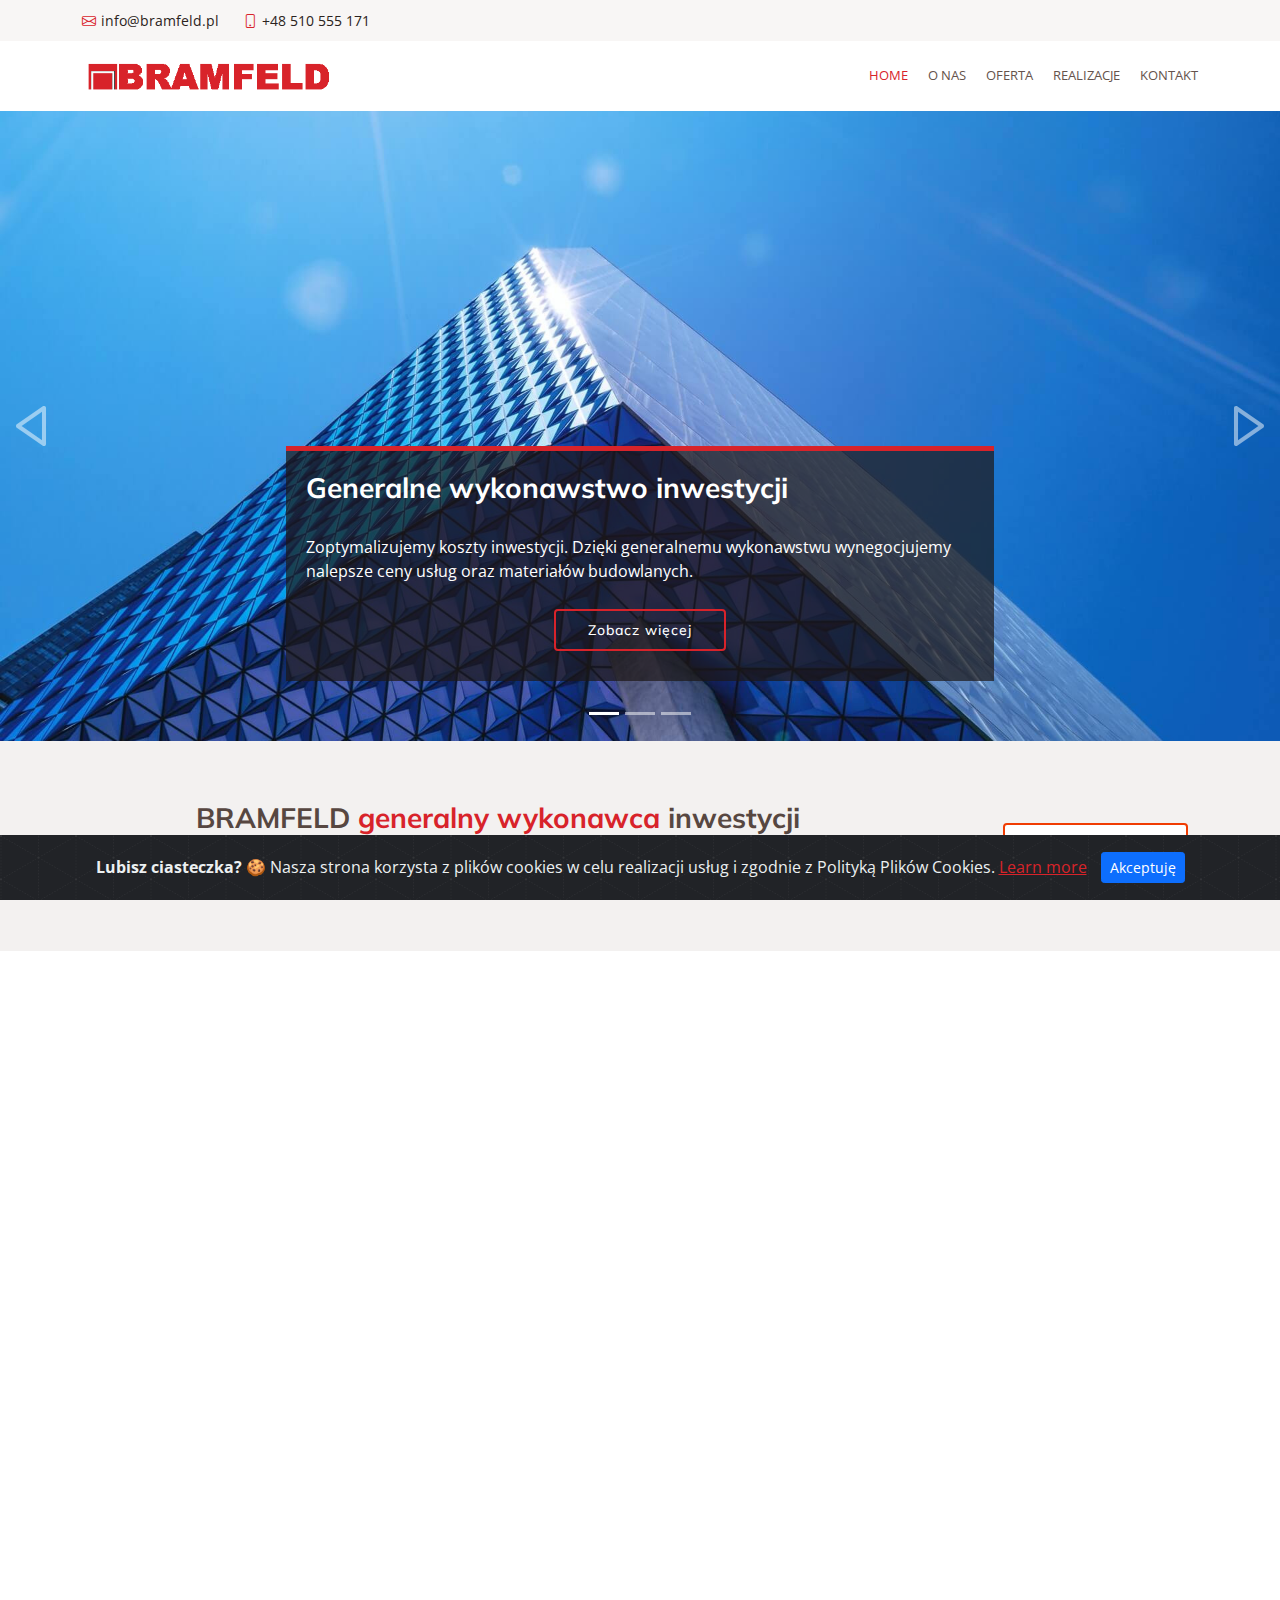
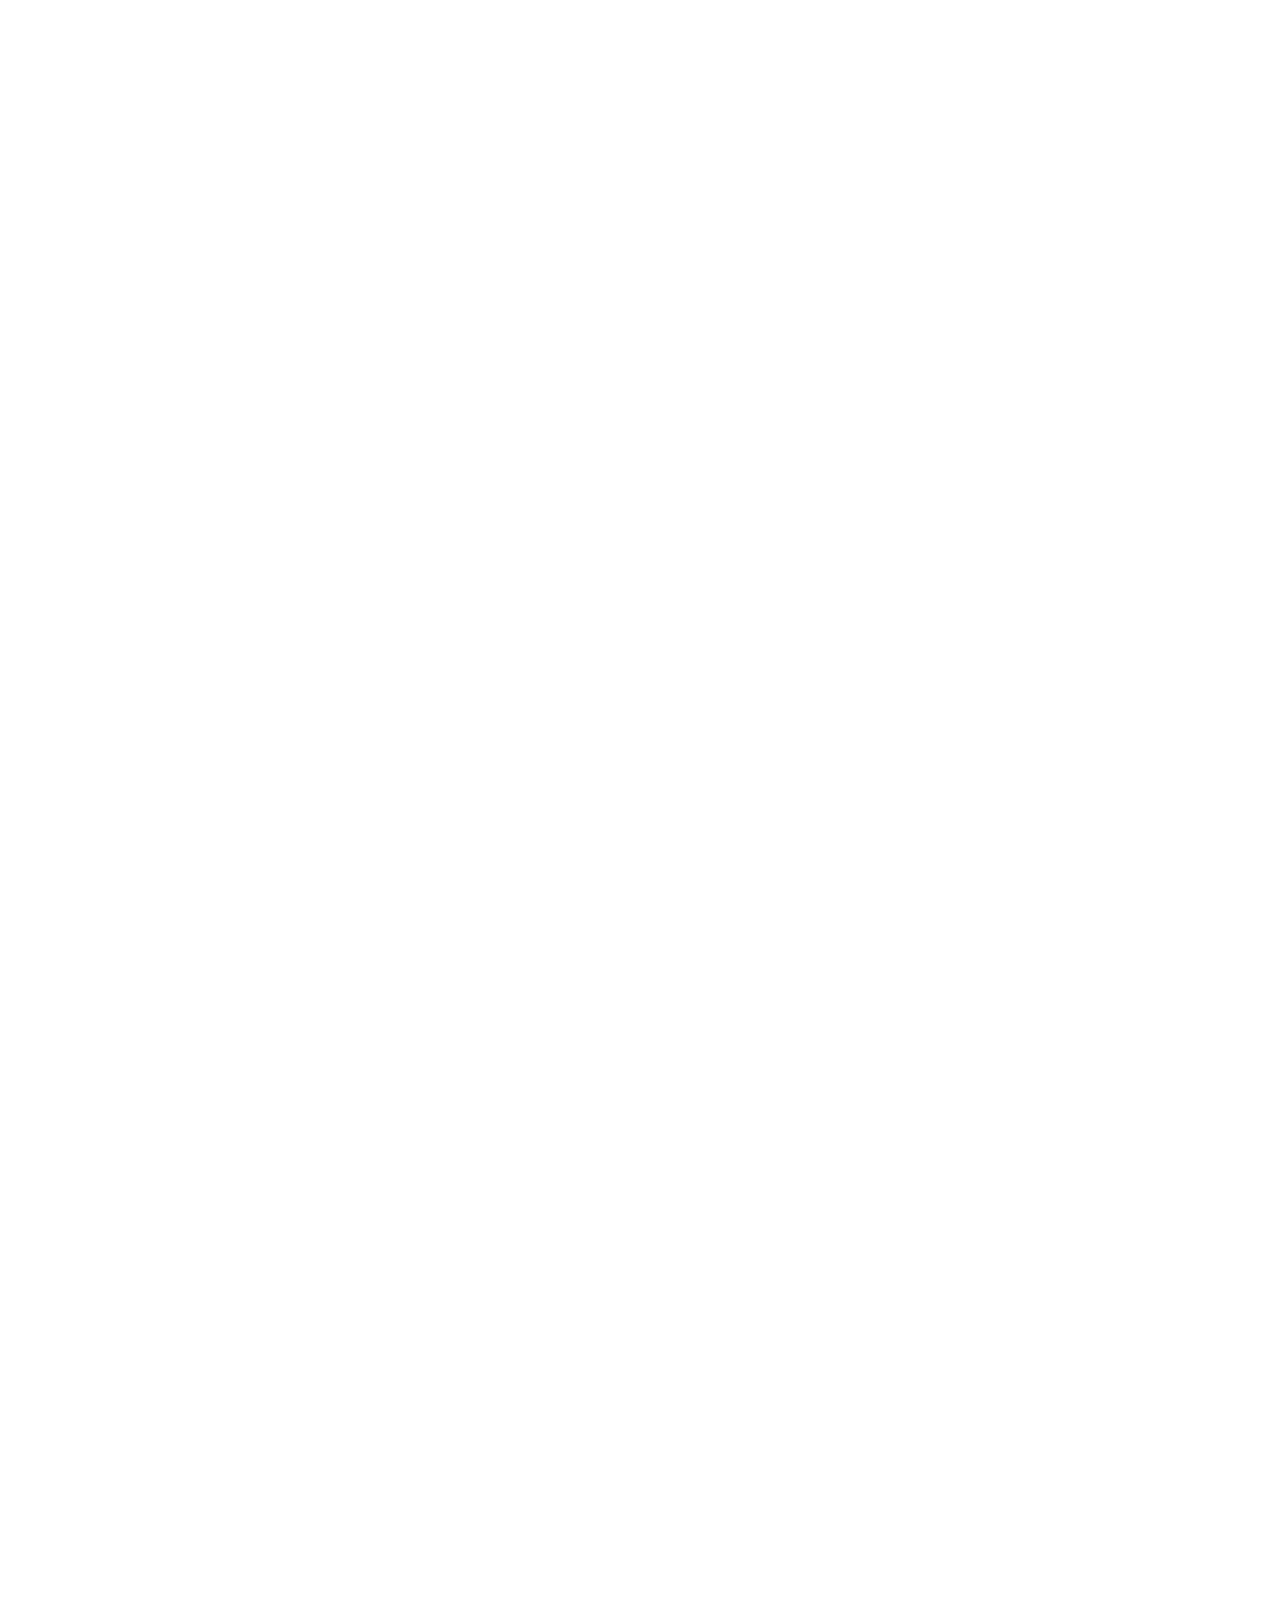
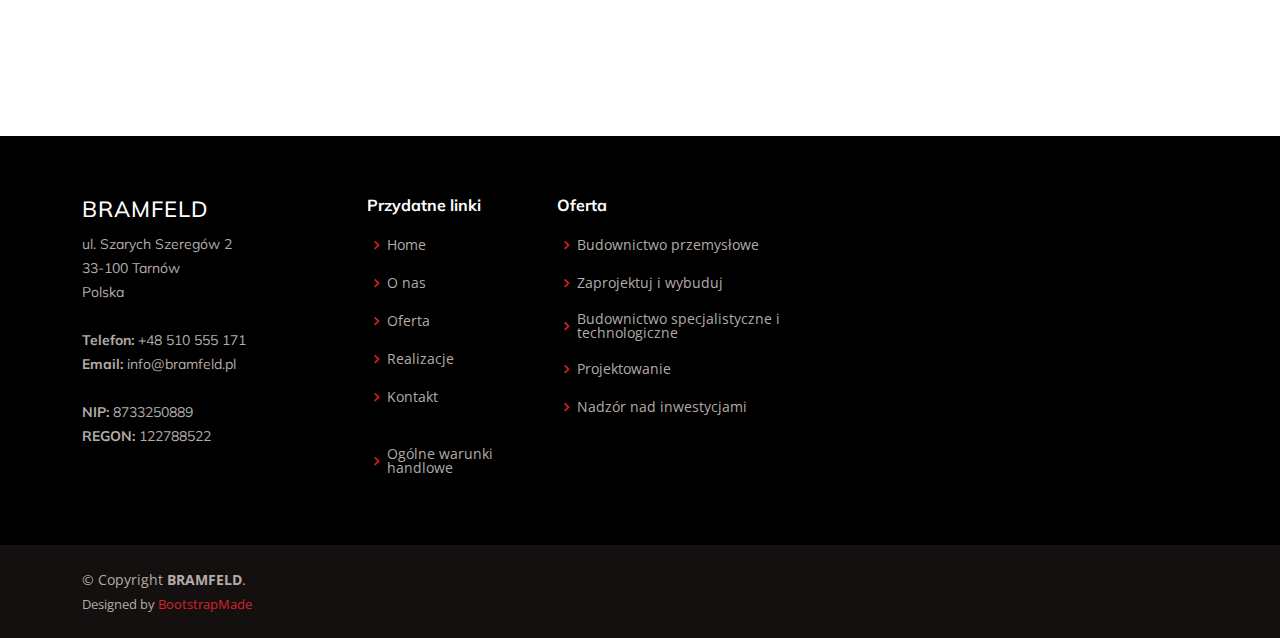
==== commit 32538b81: "loga i portfolio" ====
--- a/index.html
+++ b/index.html
@@ -377,6 +377,53 @@
             </div>
           </div>
 
+<div class="col-lg-3 col-md-4 col-xs-6">
+  <div class="client-logo">
+    <img src="assets/img/clients/client-9.png" class="img-fluid" alt="">
+  </div>
+</div>
+
+<div class="col-lg-3 col-md-4 col-xs-6">
+  <div class="client-logo">
+    <img src="assets/img/clients/client-10.png" class="img-fluid" alt="">
+  </div>
+</div>
+
+<div class="col-lg-3 col-md-4 col-xs-6">
+  <div class="client-logo">
+    <img src="assets/img/clients/client-11.png" class="img-fluid" alt="">
+  </div>
+</div>
+
+<div class="col-lg-3 col-md-4 col-xs-6">
+  <div class="client-logo">
+    <img src="assets/img/clients/client-12.png" class="img-fluid" alt="">
+  </div>
+</div>
+
+<div class="col-lg-3 col-md-4 col-xs-6">
+  <div class="client-logo">
+    <img src="assets/img/clients/client-13.png" class="img-fluid" alt="">
+  </div>
+</div>
+
+<div class="col-lg-3 col-md-4 col-xs-6">
+  <div class="client-logo">
+    <img src="assets/img/clients/client-14.png" class="img-fluid" alt="">
+  </div>
+</div>
+
+<div class="col-lg-3 col-md-4 col-xs-6">
+  <div class="client-logo">
+    <img src="assets/img/clients/client-15.png" class="img-fluid" alt="">
+  </div>
+</div>
+
+<div class="col-lg-3 col-md-4 col-xs-6">
+  <div class="client-logo">
+    <img src="assets/img/clients/client-16.png" class="img-fluid" alt="">
+  </div>
+</div>
         </div>
 
       </div>
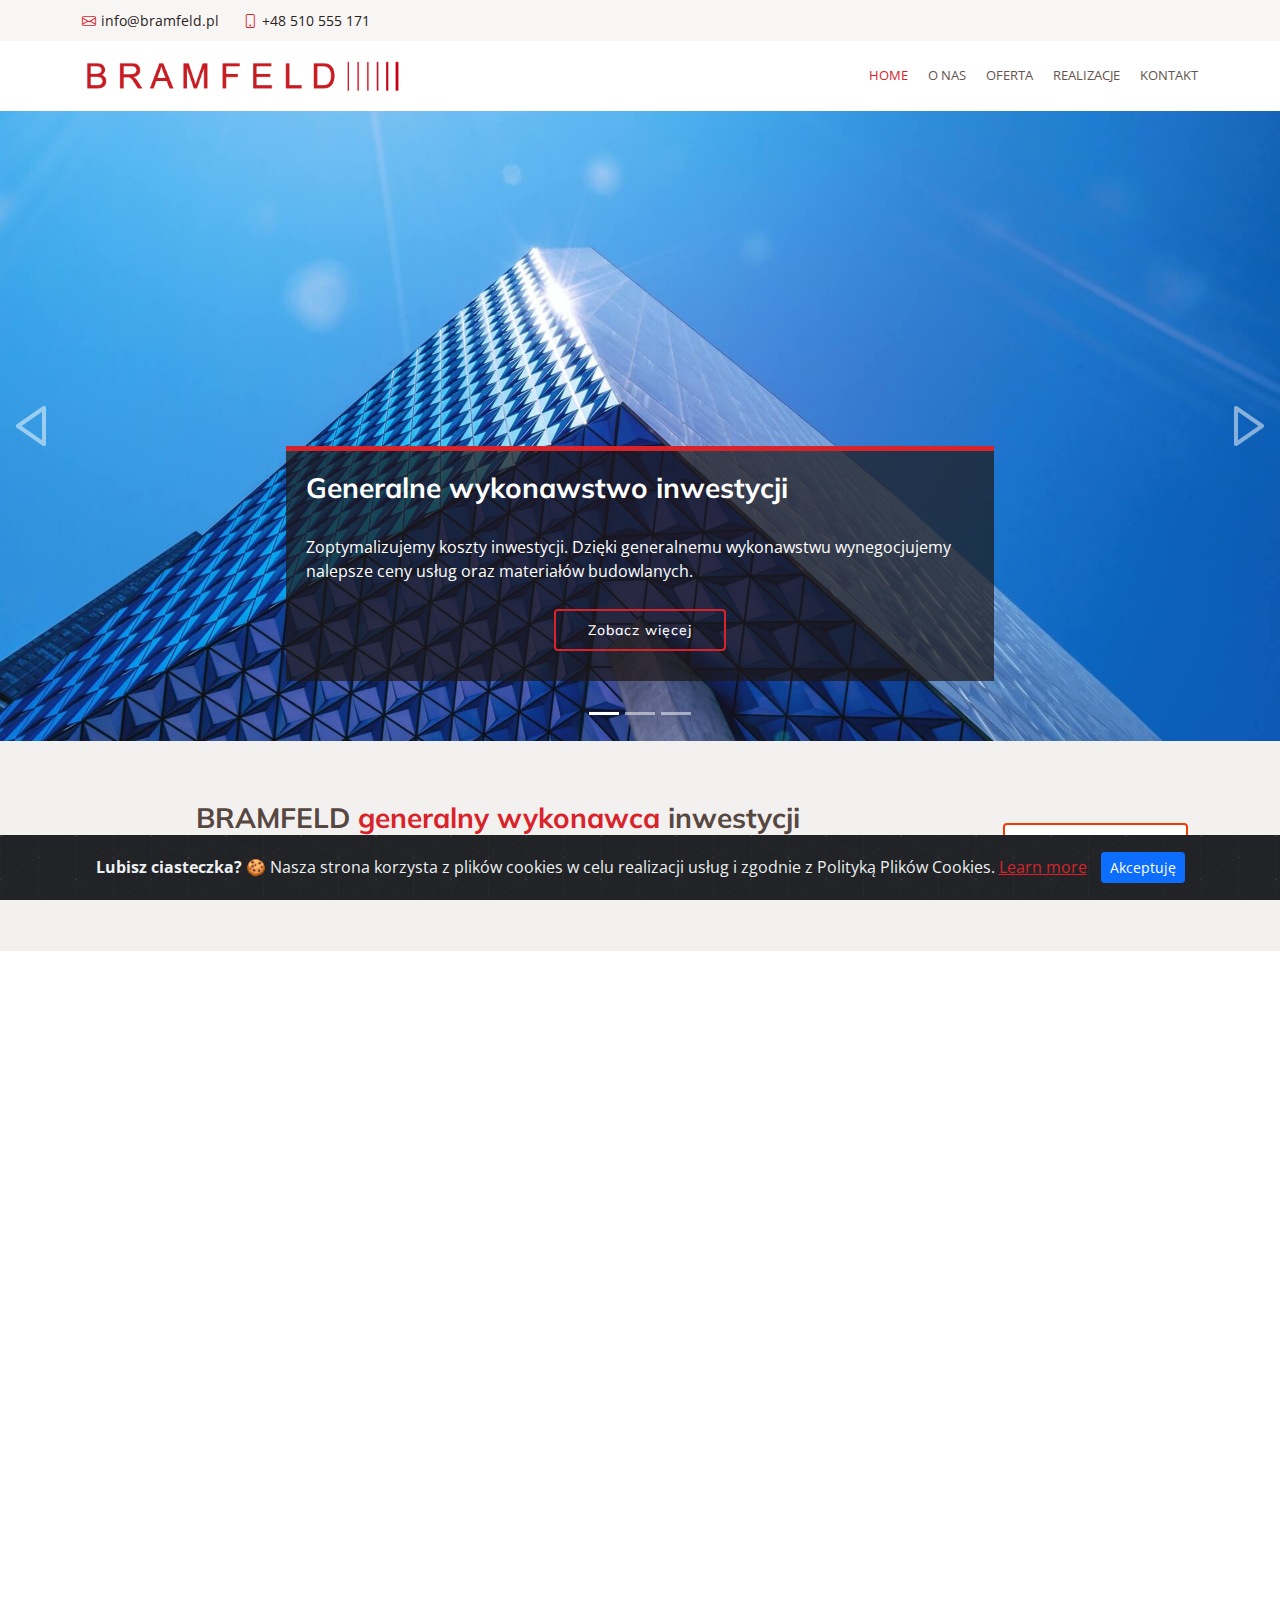
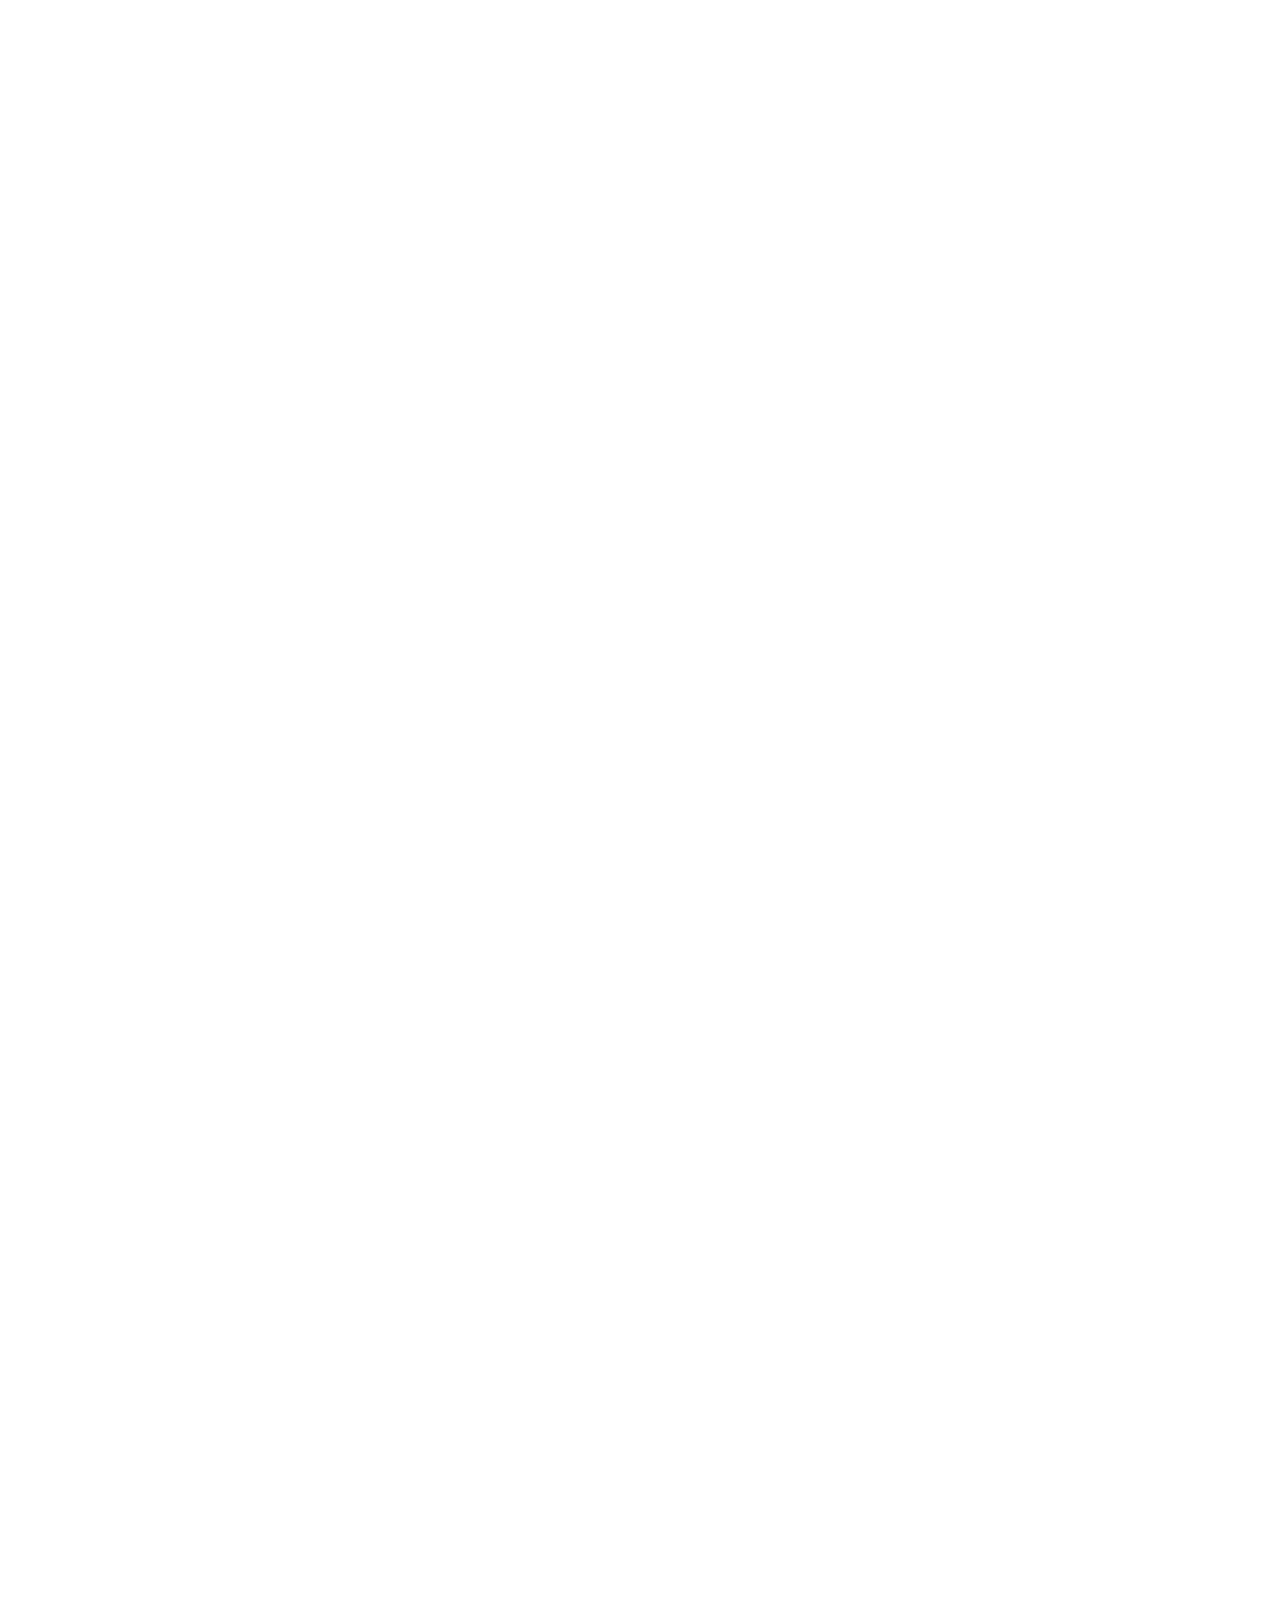
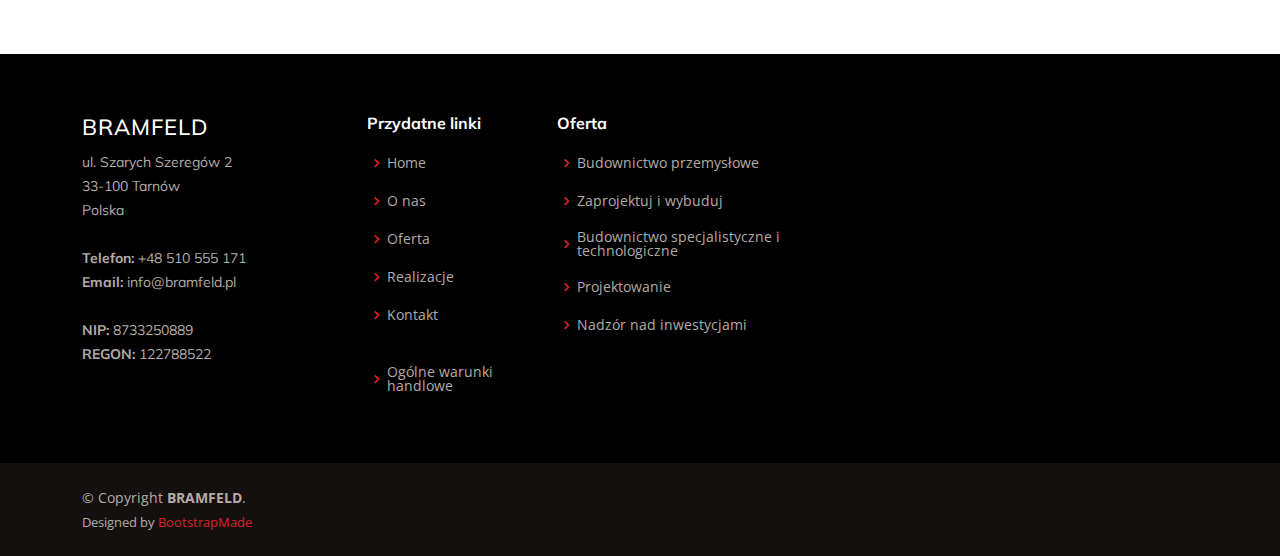
==== commit 8bb4de26: "zmiana galerii index css" ====
--- a/index.html
+++ b/index.html
@@ -209,7 +209,7 @@
     <!-- ======= Portfolio Section ======= -->
     <section id="portfolio" class="portfolio">
       <div class="container">
-
+<!--
         <div class="row" data-aos="fade-up">
           <div class="col-lg-12 d-flex justify-content-center">
             <ul id="portfolio-flters">
@@ -220,6 +220,8 @@
             </ul>
           </div>
         </div>
+-->
+
 
         <div class="row portfolio-container" data-aos="fade-up">
 
--- a/assets/css/style.css
+++ b/assets/css/style.css
@@ -1899,4 +1899,104 @@
 .cookiealert .acceptcookies {
   margin-left: 10px;
   vertical-align: baseline;
-}+}
+
+/*
+-----------------------------------------------------------------------------------------------
+GRID GALLERY CSS
+-----------------------------------------------------------------------------------------------
+*/
+
+.gallery-container {
+  background-color: #fff;
+  color: #35373a;
+  min-height: 100vh;
+  border-radius: 20px;
+  box-shadow: 0 8px 15px rgba(0, 0, 0, 0.06);
+}
+
+.gallery-container h1 {
+  text-align: center;
+  margin-top: 70px;
+  font-family: 'Droid Sans', sans-serif;
+  font-weight: bold;
+}
+
+.gallery-container p.page-description {
+  text-align: center;
+  max-width: 800px;
+  margin: 25px auto;
+  color: #888;
+  font-size: 18px;
+}
+
+.tz-gallery {
+  padding: 40px;
+}
+
+.tz-gallery .lightbox img {
+  width: 100%;
+  margin-bottom: 30px;
+  transition: 0.2s ease-in-out;
+  box-shadow: 0 2px 3px rgba(0,0,0,0.2);
+}
+
+
+.tz-gallery .lightbox img:hover {
+  transform: scale(1.05);
+  box-shadow: 0 8px 15px rgba(0,0,0,0.3);
+}
+
+.tz-gallery img {
+  border-radius: 4px;
+}
+
+.baguetteBox-button {
+  background-color: transparent !important;
+}
+
+
+@media(max-width: 768px) {
+  body {
+      padding: 0;
+  }
+
+  .container.gallery-container {
+      border-radius: 0;
+  }
+}
+
+
+/*PAGINATION CSS*/
+
+.pagination{
+  padding: 30px 0;
+}
+
+.pagination ul{
+  margin: 0;
+  padding: 0;
+  list-style-type: none;
+}
+
+.pagination a{
+  display: inline-block;
+  padding: 10px 18px;
+  color: #222;
+}
+
+/* ONE */
+
+.p1 a{
+  width: 40px;
+  height: 40px;
+  line-height: 40px;
+  padding: 0;
+  text-align: center;
+}
+
+.p1 a.is-active{
+  background-color: #d8232a;
+  border-radius: 100%;
+  color: #fff;
+}
